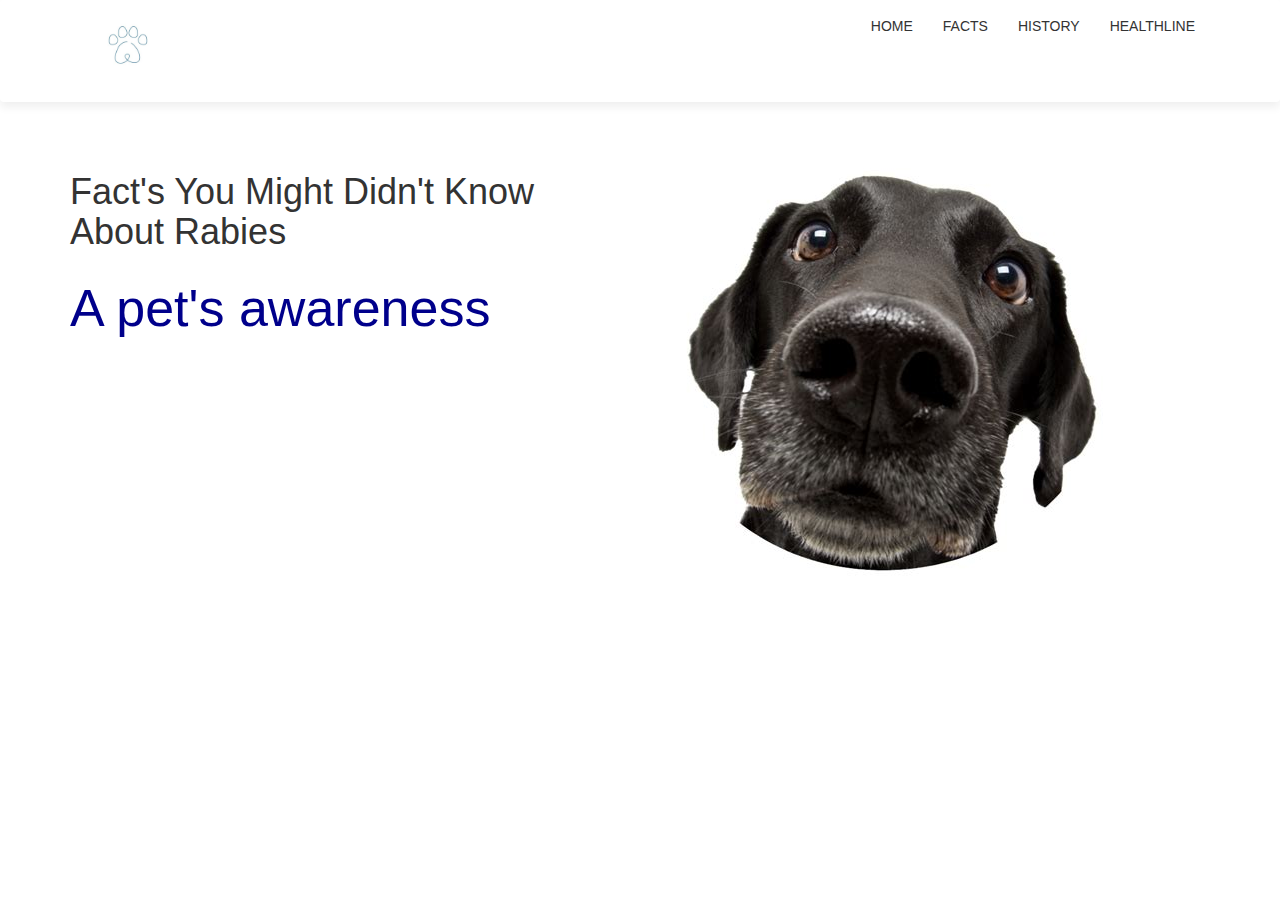
==== index.html @ a5b29629 "Update index.html" ====
<html>
<head>
<title>Rabies</title>
<link rel="stylesheet" type="text/css" href="style.css">

<link rel="stylesheet" href="https://maxcdn.bootstrapcdn.com/bootstrap/3.4.1/css/bootstrap.min.css">
<script src="https://ajax.googleapis.com/ajax/libs/jquery/3.6.1/jquery.min.js"></script>
<script src="https://maxcdn.bootstrapcdn.com/bootstrap/3.4.1/js/bootstrap.min.js"></script>


</head>
<body>
    
    <header class="header">
    <div class="container d-flex justify-content-between align-items-center"></div>
    <nav class="navbar navbar-style">
         <div class= "container">
            <div class ="navbar-header">
                <button type="button" class="navbar-toggle" data-toggle="collapse" data-target="#micon">
                    <span class="icon-bar"></span>
                    <span class="icon-bar"></span>
                    <span class="icon-bar"></span>
                </button>

            <a href=""><image class="logo" src="image/logo.jpg"></a>

            </div>  
            <div class="collapse navbar-collapse" id="micon">
            <ul class="nav navbar-nav navbar-right">
            <li><a href="index.html">Home</a></li>
            <li><a href="Facts.html">Facts</a></li>
            <li><a href="History.html">History</a></li>
            <li><a href="Aid.html">Healthline</a></li>
            </ul>
         </div>  
         </div>
        </nav>

        <div class="container">
        <div class="row">

                <div class="col-sm-6 banner-info">
                    <h1>Fact's You Might Didn't Know About Rabies</h1>
                    <p class="big-text">A pet's awareness</p>

                </div>

                <div class="col-sm-6 banner-image">
                    <img src="image/th.jfif" class="img-responsive">
                </div>


        </div>
        </div>


</header>


</body>
</html>
---- style.css ----
*{
    margin: 0;
    padding: 0;
    
}
.header
{
    height: 100vh;

}
.navbar-style{
    box-shadow: 0 5px 10px #efefef;
    text-transform: uppercase;
}
.logo{
    height: 100px;
    padding: 2px 10px;
}
.icon-bar{
    background: darkblue;
}
li a{
    color: #333
}
.big-text{
    font-size: 52px;
    margin: 20px 0;
    color: darkblue;

}
.banner-info, .banner-image{
    margin: 30px 0;

}
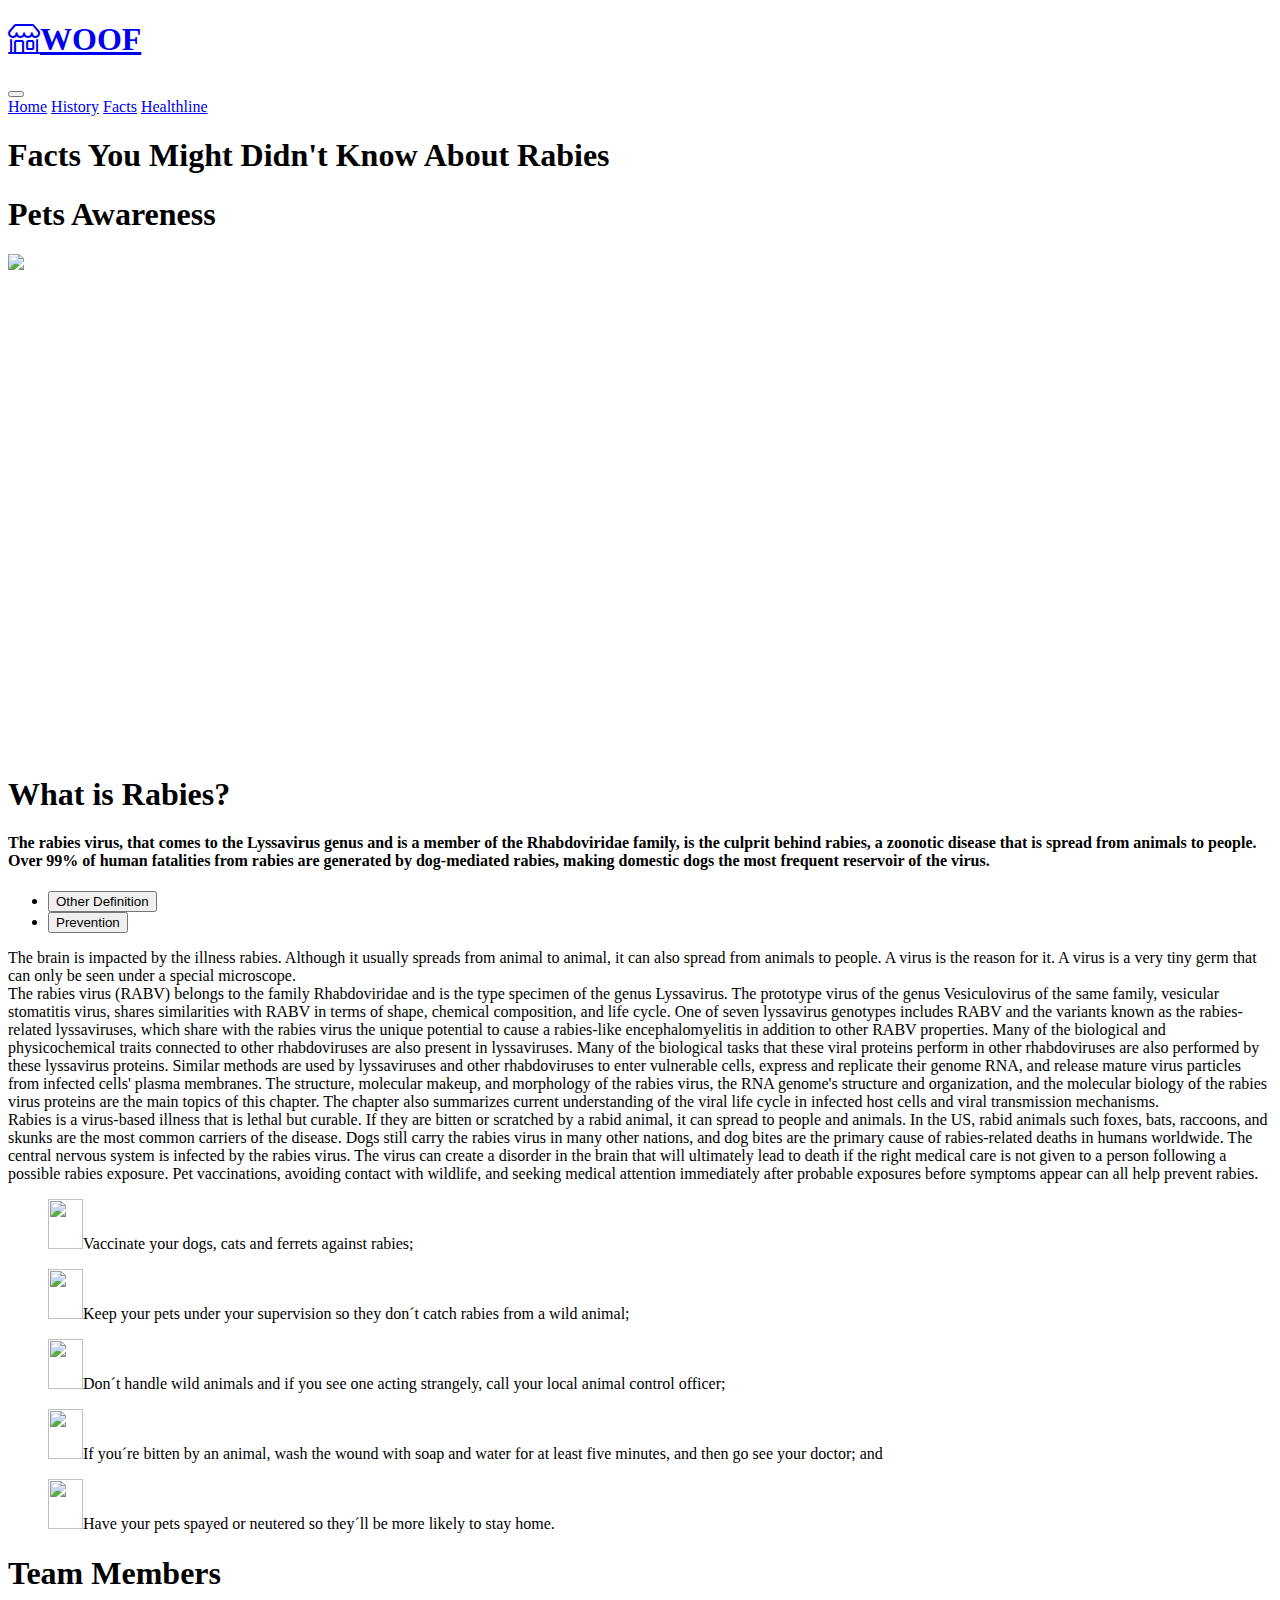
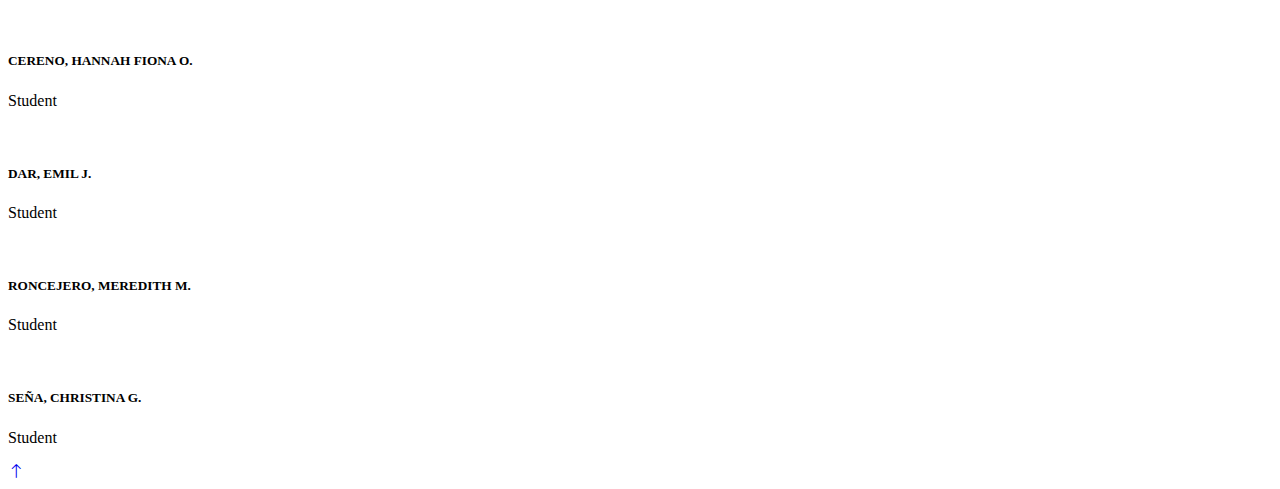
==== commit dc3ed279: "Update index.html" ====
--- a/index.html
+++ b/index.html
@@ -1,61 +1,182 @@
-<html>
+<!DOCTYPE html>
+<html lang="en">
+
 <head>
-<title>Rabies</title>
-<link rel="stylesheet" type="text/css" href="style.css">
+    <meta charset="utf-8">
+    <title>Facts About Rabies</title>
+    <meta content="width=device-width, initial-scale=1.0" name="viewport">
+    <meta content="Free HTML Templates" name="keywords">
+    <meta content="Free HTML Templates" name="description">
 
-<link rel="stylesheet" href="https://maxcdn.bootstrapcdn.com/bootstrap/3.4.1/css/bootstrap.min.css">
-<script src="https://ajax.googleapis.com/ajax/libs/jquery/3.6.1/jquery.min.js"></script>
-<script src="https://maxcdn.bootstrapcdn.com/bootstrap/3.4.1/js/bootstrap.min.js"></script>
+    <!-- Favicon -->
+    <link href="img/favicon.ico" rel="icon">
+
+    <!-- Google Web Fonts -->
+    <link rel="preconnect" href="https://fonts.gstatic.com">
+    <link href="https://fonts.googleapis.com/css2?family=Poppins&family=Roboto:wght@700&display=swap" rel="stylesheet">  
+
+    <!-- Icon Font Stylesheet -->
+    <link href="https://cdn.jsdelivr.net/npm/bootstrap-icons@1.4.1/font/bootstrap-icons.css" rel="stylesheet">
+    <link href="lib/flaticon/font/flaticon.css" rel="stylesheet">
+
+    <!-- Libraries Stylesheet -->
+    <link href="lib/owlcarousel/assets/owl.carousel.min.css" rel="stylesheet">
+
+    <!-- Customized Bootstrap Stylesheet -->
+    <link href="css/bootstrap.min.css" rel="stylesheet">
+
+    <!-- Template Stylesheet -->
+    <link href="css/style.css" rel="stylesheet">
+</head>
+<body>
+    <!-- Navbar Start -->
+    <nav class="navbar navbar-expand-lg bg-white navbar-light shadow-sm py-3 py-lg-0 px-3 px-lg-0 mb-5">
+        <a href="index.html" class="navbar-brand ms-lg-5">
+            <h1 class="m-0 text-uppercase text-dark"><i class="bi bi-shop fs-1 text-primary me-3"></i>WOOF</h1>
+        </a>
+        <button class="navbar-toggler" type="button" data-bs-toggle="collapse" data-bs-target="#navbarCollapse">
+            <span class="navbar-toggler-icon"></span>
+        </button>
+        <div class="collapse navbar-collapse" id="navbarCollapse">
+            <div class="navbar-nav ms-auto py-0">
+                <a href="index.html" class="nav-item nav-link active">Home</a>
+                <a href="index.html" class="nav-item nav-link">History</a>
+                <a href="facts.html" class="nav-item nav-link">Facts</a>
+                <a href="healthline.html" class="nav-item nav-link">Healthline</a>
+                <div class="nav-item dropdown"></div>
+            </div>
+        </div>
+    </nav>
+    <!-- Navbar End -->
+
+    <!-- Hero Start -->
+    <div class="container-fluid bg-primary py-5 mb-5 hero-header">
+        <div class="container py-5">
+            <div class="row justify-content-start">
+                <div class="col-lg-8 text-center text-lg-start">
+                    <h1 class="display-1 text-uppercase text-dark mb-lg-4">Facts You Might Didn't Know About Rabies</h1>
+                    <h1 class="text-uppercase text-white mb-lg-4">Pets Awareness</h1>
+                </div>
+            </div>
+        </div>
+    </div>
+    <!-- Hero End -->
+
+    <!-- About Start -->
+    <div class="container-fluid py-5">
+        <div class="container">
+            <div class="row gx-5">
+                <div class="col-lg-5 mb-5 mb-lg-0" style="min-height: 500px;">
+                    <div class="position-relative h-100">
+                        <img class="position-absolute w-100 h-100 rounded" src="img/rabies-post.jpeg" style="object-fit: cover;">
+                    </div>
+                </div>
+                <div class="col-lg-7">
+                    <div class="border-start border-5 border-primary ps-5 mb-5">
+                        <h1 class="text-primary text-uppercase">What is Rabies?</h1>
+                        <h4 class="nav nav-pills justify-content-between mb-3" >
+                            The rabies virus, that comes to the Lyssavirus genus and is a member of the Rhabdoviridae family, 
+                            is the culprit behind rabies, a zoonotic disease that is spread from animals to people. 
+                            Over 99% of human fatalities from rabies are generated by dog-mediated rabies, 
+                            making domestic dogs the most frequent reservoir of the virus.</h4>
+                    </div>
+                        <ul class="nav nav-pills justify-content-between mb-3" id="pills-tab" role="tablist">
+                            <li class="nav-item w-50" role="presentation">
+                                <button class="nav-link text-uppercase w-100 active" id="pills-1-tab" data-bs-toggle="pill"
+                                    data-bs-target="#pills-1" type="button" role="tab" aria-controls="pills-1"
+                                    aria-selected="true">Other Definition</button>
+                            </li>
+                            <li class="nav-item w-50" role="presentation">
+                                <button class="nav-link text-uppercase w-100" id="pills-2-tab" data-bs-toggle="pill"
+                                    data-bs-target="#pills-2" type="button" role="tab" aria-controls="pills-2"
+                                    aria-selected="false">Prevention</button>
+                            </li>
+                        </ul>
+                        <div class="tab-content" id="pills-tabContent">
+                            <div class="tab-pane fade show active" id="pills-1" role="tabpanel" aria-labelledby="pills-1-tab">
+                              <li>The brain is impacted by the illness rabies. Although it usually spreads from animal to animal, it can also spread from animals to people. A virus is the reason for it. A virus is a very tiny germ that can only be seen under a special microscope.</li>
+                              <li>The rabies virus (RABV) belongs to the family Rhabdoviridae and is the type specimen of the genus Lyssavirus. The prototype virus of the genus Vesiculovirus of the same family, vesicular stomatitis virus, shares similarities with RABV in terms of shape, chemical composition, and life cycle. One of seven lyssavirus genotypes includes RABV and the variants known as the rabies-related lyssaviruses, which share with the rabies virus the unique potential to cause a rabies-like encephalomyelitis in addition to other RABV properties. Many of the biological and physicochemical traits connected to other rhabdoviruses are also present in lyssaviruses. Many of the biological tasks that these viral proteins perform in other rhabdoviruses are also performed by these lyssavirus proteins. Similar methods are used by lyssaviruses and other rhabdoviruses to enter vulnerable cells, express and replicate their genome RNA, and release mature virus particles from infected cells' plasma membranes. The structure, molecular makeup, and morphology of the rabies virus, the RNA genome's structure and organization, and the molecular biology of the rabies virus proteins are the main topics of this chapter. The chapter also summarizes current understanding of the viral life cycle in infected host cells and viral transmission mechanisms.</li>
+                              <li>Rabies is a virus-based illness that is lethal but curable. If they are bitten or scratched by a rabid animal, it can spread to people and animals. In the US, rabid animals such foxes, bats, raccoons, and skunks are the most common carriers of the disease. Dogs still carry the rabies virus in many other nations, and dog bites are the primary cause of rabies-related deaths in humans worldwide.
+                                The central nervous system is infected by the rabies virus. The virus can create a disorder in the brain that will ultimately lead to death if the right medical care is not given to a person following a possible rabies exposure. Pet vaccinations, avoiding contact with wildlife, and seeking medical attention immediately after probable exposures before symptoms appear can all help prevent rabies.
+                                </li>
+                            </div>
+                            <div class="tab-pane fade" id="pills-2" role="tabpanel" aria-labelledby="pills-2-tab">  
+                                <ul><img src="img/logo.jpg" class="img-responsive" width="35" height="50">Vaccinate your dogs, cats and ferrets against rabies;</ul>
+                                <ul><img src="img/logo.jpg" class="img-responsive" width="35" height="50">Keep your pets under your supervision so they don´t catch rabies from a wild animal;</ul>
+                                <ul><img src="img/logo.jpg" class="img-responsive" width="35" height="50">Don´t handle wild animals and if you see one acting strangely, call your local animal control officer;</ul>
+                                <ul><img src="img/logo.jpg" class="img-responsive" width="35" height="50">If you´re bitten by an animal, wash the wound with soap and water for at least five minutes, and then go see your doctor; and</ul>
+                                <ul><img src="img/logo.jpg" class="img-responsive" width="35" height="50">Have your pets spayed or neutered so they´ll be more likely to stay home.</ul>
+                           
+                            </div>
+                        </div>
+                    </div>
+                </div>
+            </div>
+        </div>
+    </div>
+    <!-- About End -->
+    
+    <!-- Team Start -->
+    <div class="container-fluid py-5">
+        <div class="container">
+            <div class="border-start border-5 border-primary ps-5 mb-5" style="max-width: 600px;">
+                <h1 class="text-primary text-uppercase">Team Members</h1>
+            </div>
+            <div class="owl-carousel team-carousel position-relative" style="padding-right: 25px;">
+                <div class="team-item">
+                    <div class="position-relative overflow-hidden">
+                        <img class="img-fluid w-100" src="img/hannah.jpg" alt="">
+                    </div>
+                    <div class="bg-light text-center p-4">
+                        <h5 class="text-uppercase">CERENO, HANNAH FIONA O.</h5>
+                        <p class="m-0">Student</p>
+                    </div>
+                </div>
+                <div class="team-item">
+                    <div class="position-relative overflow-hidden">
+                        <img class="img-fluid w-100" src="img/team-2.jpg" alt="">
+                    </div>
+                    <div class="bg-light text-center p-4">
+                        <h5 class="text-uppercase">DAR, EMIL J.</h5>
+                        <p class="m-0">Student</p>
+                    </div>
+                </div>
+                <div class="team-item">
+                    <div class="position-relative overflow-hidden">
+                        <img class="img-fluid w-100" src="img/meredith_n.jpg" alt="">
+                    </div>
+                    <div class="bg-light text-center p-4">
+                        <h5 class="text-uppercase">RONCEJERO, MEREDITH M.</h5>
+                        <p class="m-0">Student</p>
+                    </div>
+                </div>
+                <div class="team-item">
+                    <div class="position-relative overflow-hidden">
+                        <img class="img-fluid w-100" src="img/tina.jpg" alt="">
+                    </div>
+                    <div class="bg-light text-center p-4">
+                        <h5 class="text-uppercase">SEÑA, CHRISTINA G.</h5>
+                        <p class="m-0">Student</p>
+                    </div>
+                </div>
+            </div>
+        </div>
+    </div>
+    <!-- Team End -->
+
+    <!-- Back to Top -->
+    <a href="#" class="btn btn-primary py-3 fs-4 back-to-top"><i class="bi bi-arrow-up"></i></a>
 
 
-</head>
-<body>
-    
-    <header class="header">
-    <div class="container d-flex justify-content-between align-items-center"></div>
-    <nav class="navbar navbar-style">
-         <div class= "container">
-            <div class ="navbar-header">
-                <button type="button" class="navbar-toggle" data-toggle="collapse" data-target="#micon">
-                    <span class="icon-bar"></span>
-                    <span class="icon-bar"></span>
-                    <span class="icon-bar"></span>
-                </button>
+    <!-- JavaScript Libraries -->
+    <script src="https://code.jquery.com/jquery-3.4.1.min.js"></script>
+    <script src="https://cdn.jsdelivr.net/npm/bootstrap@5.0.0/dist/js/bootstrap.bundle.min.js"></script>
+    <script src="lib/easing/easing.min.js"></script>
+    <script src="lib/waypoints/waypoints.min.js"></script>
+    <script src="lib/owlcarousel/owl.carousel.min.js"></script>
 
-            <a href=""><image class="logo" src="image/logo.jpg"></a>
+    <!-- Template Javascript -->
+    <script src="js/main.js"></script>
+</body>
 
-            </div>  
-            <div class="collapse navbar-collapse" id="micon">
-            <ul class="nav navbar-nav navbar-right">
-            <li><a href="index.html">Home</a></li>
-            <li><a href="Facts.html">Facts</a></li>
-            <li><a href="History.html">History</a></li>
-            <li><a href="Aid.html">Healthline</a></li>
-            </ul>
-         </div>  
-         </div>
-        </nav>
-
-        <div class="container">
-        <div class="row">
-
-                <div class="col-sm-6 banner-info">
-                    <h1>Fact's You Might Didn't Know About Rabies</h1>
-                    <p class="big-text">A pet's awareness</p>
-
-                </div>
-
-                <div class="col-sm-6 banner-image">
-                    <img src="image/th.jfif" class="img-responsive">
-                </div>
-
-
-        </div>
-        </div>
-
-
-</header>
-
-
-</body>
 </html>
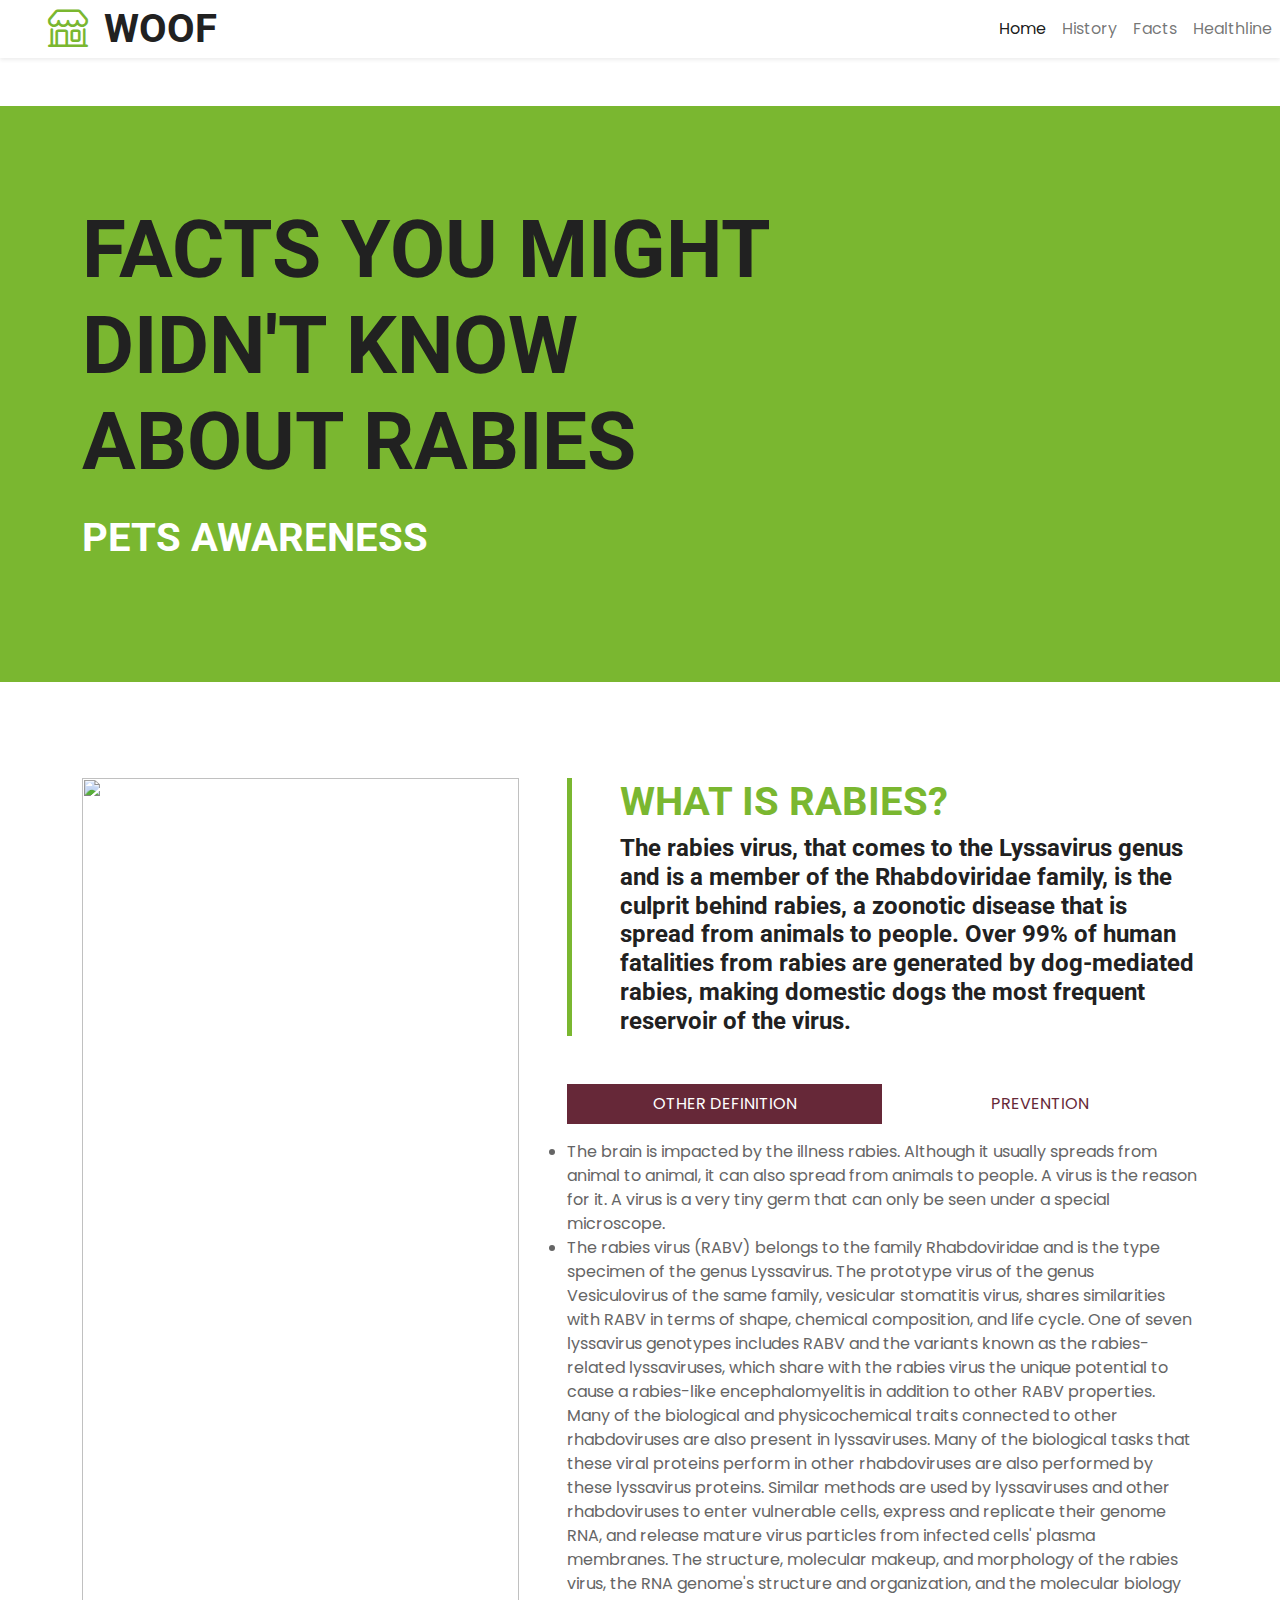
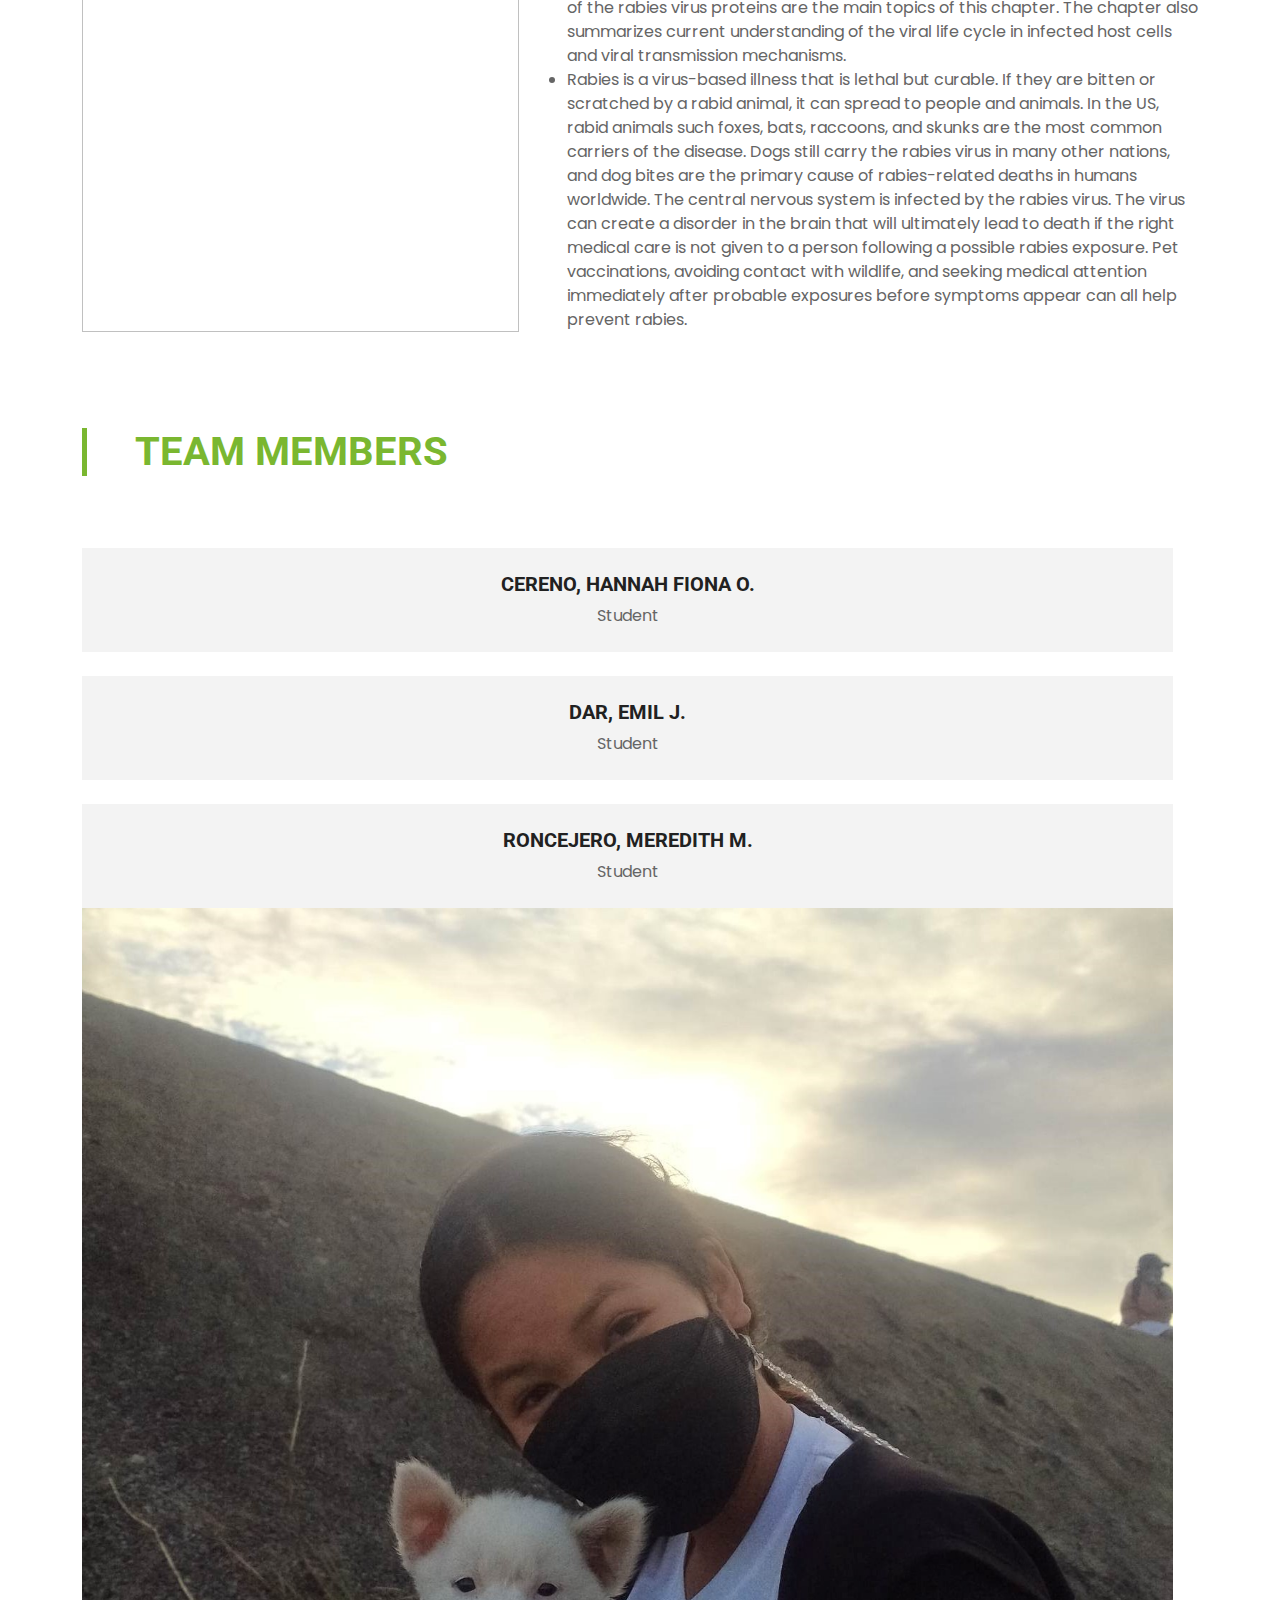
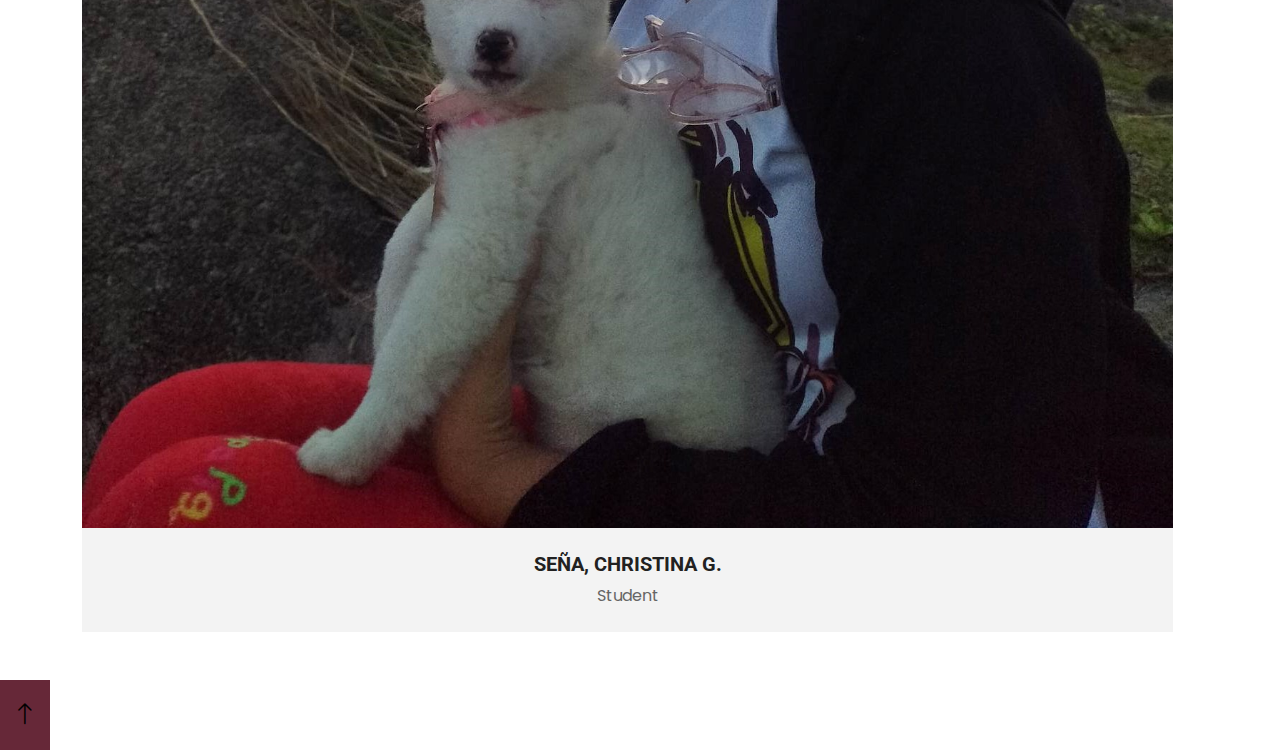
==== commit 0ab9ab65: "Add files via upload" ====
--- a/index.html
+++ b/index.html
@@ -179,4 +179,4 @@
     <script src="js/main.js"></script>
 </body>
 
-</html>
+</html>--- a/lib/flaticon/font/flaticon.css
+++ b/lib/flaticon/font/flaticon.css
@@ -0,0 +1,42 @@
+	/*
+  	Flaticon icon font: Flaticon
+  	Creation date: 06/11/2020 05:08
+  	*/
+
+@font-face {
+  font-family: "Flaticon";
+  src: url("./Flaticon.eot");
+  src: url("./Flaticon.eot?#iefix") format("embedded-opentype"),
+       url("./Flaticon.woff2") format("woff2"),
+       url("./Flaticon.woff") format("woff"),
+       url("./Flaticon.ttf") format("truetype"),
+       url("./Flaticon.svg#Flaticon") format("svg");
+  font-weight: normal;
+  font-style: normal;
+}
+
+@media screen and (-webkit-min-device-pixel-ratio:0) {
+  @font-face {
+    font-family: "Flaticon";
+    src: url("./Flaticon.svg#Flaticon") format("svg");
+  }
+}
+
+[class^="flaticon-"]:before, [class*=" flaticon-"]:before,
+[class^="flaticon-"]:after, [class*=" flaticon-"]:after {   
+  font-family: Flaticon;
+        font-size: 20px;
+font-style: normal;
+margin-left: 20px;
+}
+
+.flaticon-house:before { content: "\f100"; }
+.flaticon-grooming:before { content: "\f101"; }
+.flaticon-food:before { content: "\f102"; }
+.flaticon-care:before { content: "\f103"; }
+.flaticon-vaccine:before { content: "\f104"; }
+.flaticon-doctor:before { content: "\f105"; }
+.flaticon-cat:before { content: "\f106"; }
+.flaticon-dog:before { content: "\f107"; }
+.flaticon-fountain:before { content: "\f108"; }
+.flaticon-toy:before { content: "\f109"; }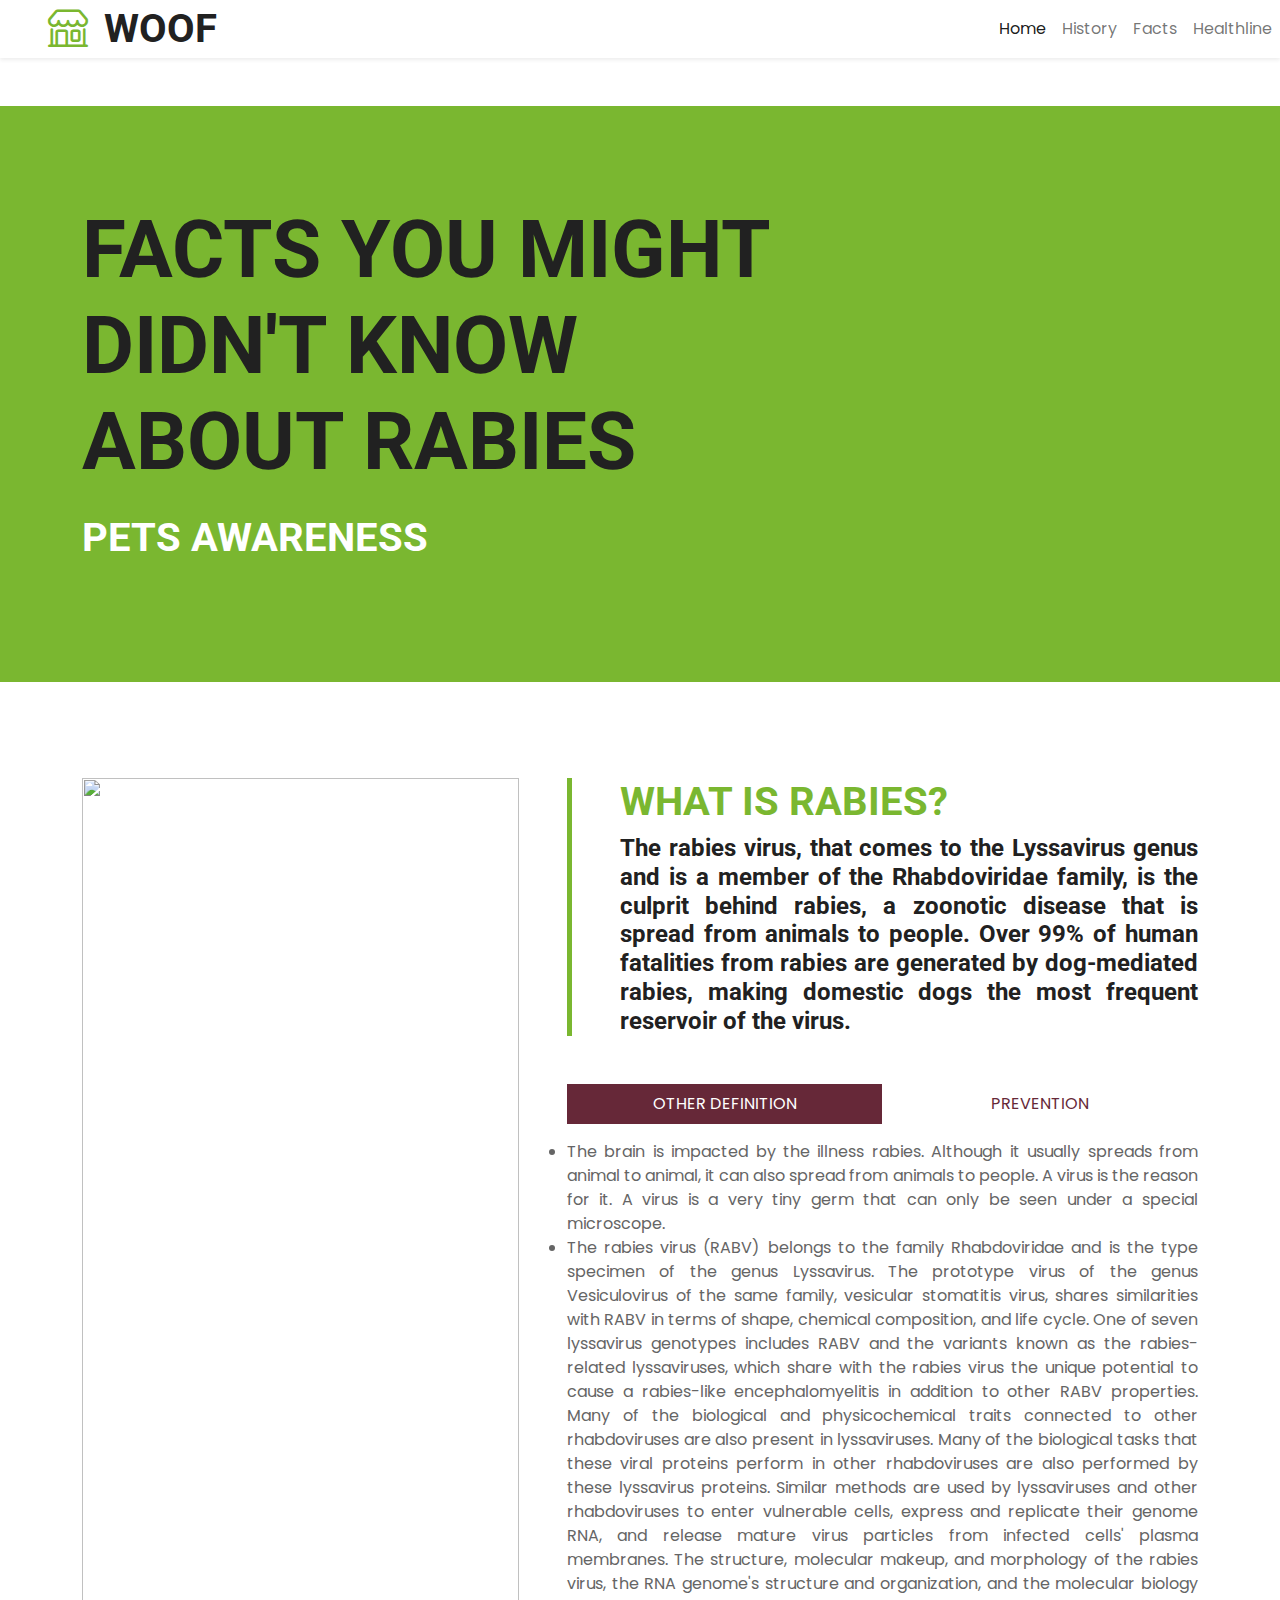
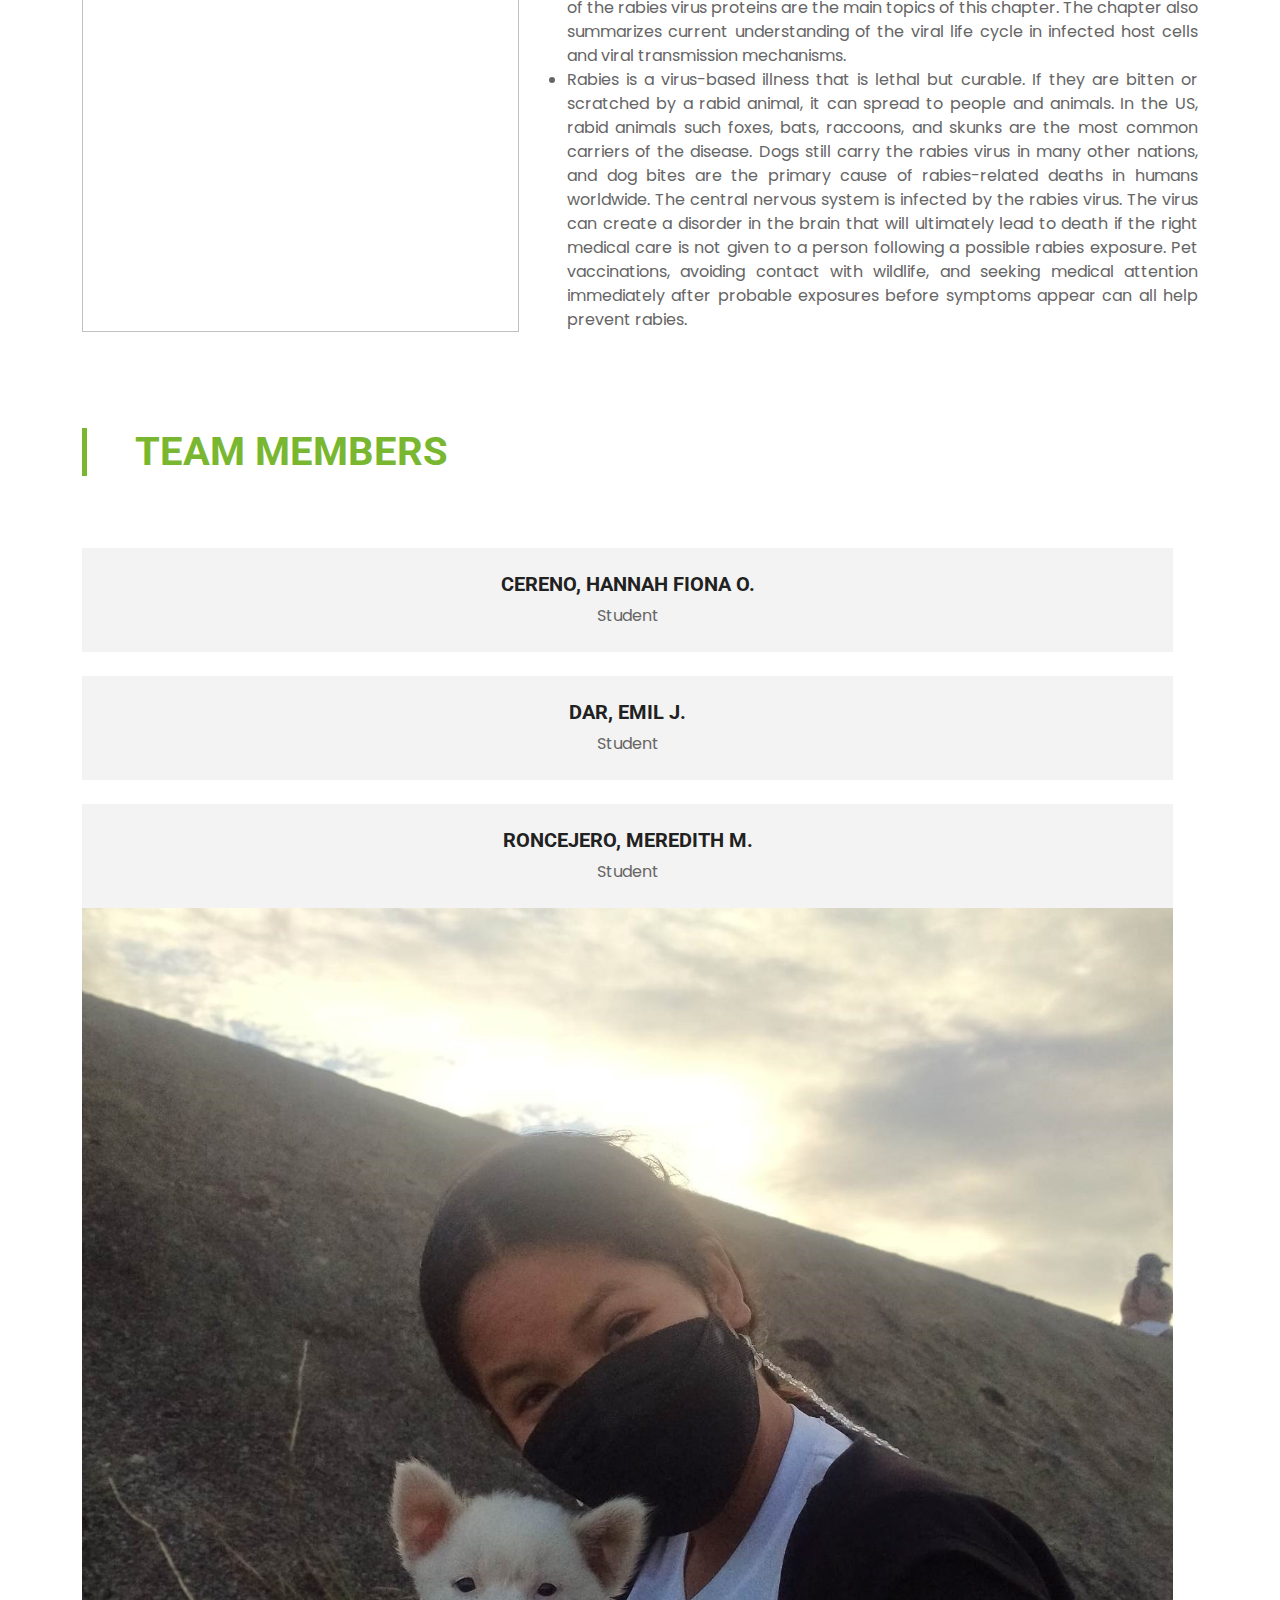
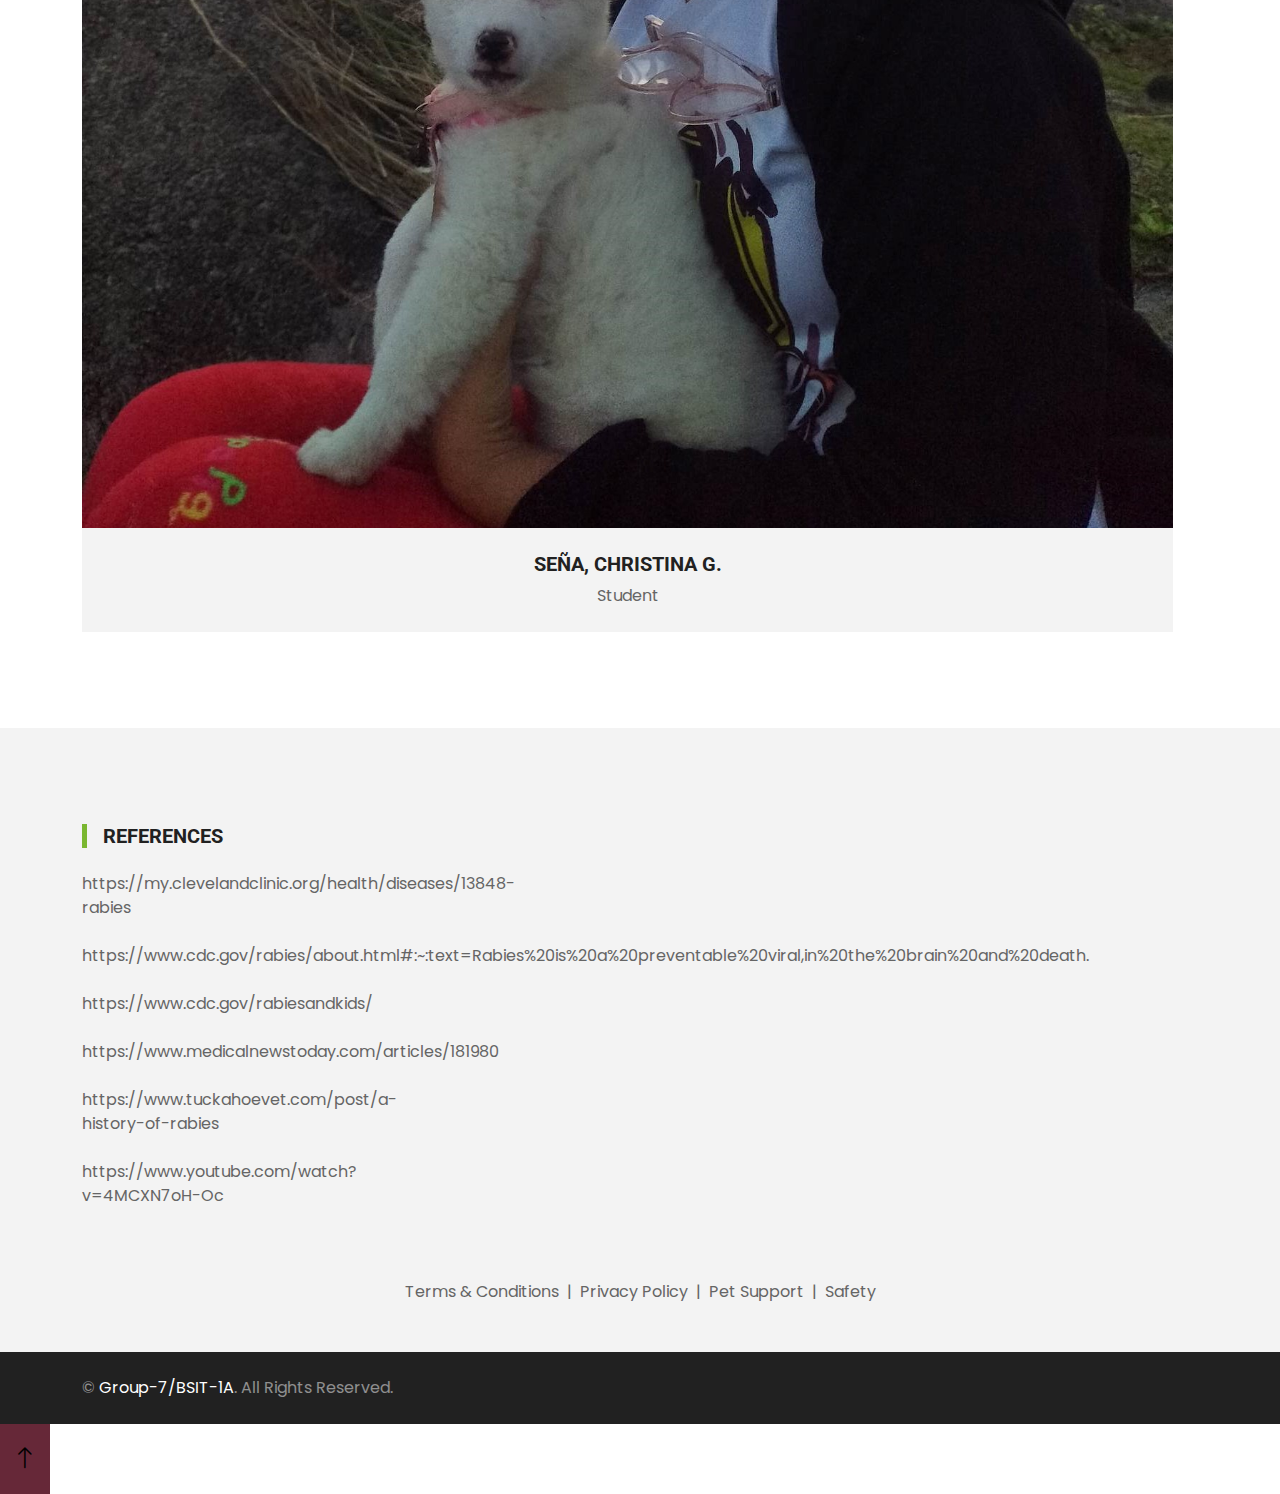
==== commit 6fdc2d40: "Add files via upload" ====
--- a/index.html
+++ b/index.html
@@ -30,7 +30,7 @@
 </head>
 <body>
     <!-- Navbar Start -->
-    <nav class="navbar navbar-expand-lg bg-white navbar-light shadow-sm py-3 py-lg-0 px-3 px-lg-0 mb-5">
+    <nav class="navbar navbar-expand-lg bg-green navbar-light shadow-sm py-3 py-lg-0 px-3 px-lg-0 mb-5">
         <a href="index.html" class="navbar-brand ms-lg-5">
             <h1 class="m-0 text-uppercase text-dark"><i class="bi bi-shop fs-1 text-primary me-3"></i>WOOF</h1>
         </a>
@@ -40,7 +40,7 @@
         <div class="collapse navbar-collapse" id="navbarCollapse">
             <div class="navbar-nav ms-auto py-0">
                 <a href="index.html" class="nav-item nav-link active">Home</a>
-                <a href="index.html" class="nav-item nav-link">History</a>
+                <a href="history.html" class="nav-item nav-link">History</a>
                 <a href="facts.html" class="nav-item nav-link">Facts</a>
                 <a href="healthline.html" class="nav-item nav-link">Healthline</a>
                 <div class="nav-item dropdown"></div>
@@ -74,7 +74,7 @@
                 <div class="col-lg-7">
                     <div class="border-start border-5 border-primary ps-5 mb-5">
                         <h1 class="text-primary text-uppercase">What is Rabies?</h1>
-                        <h4 class="nav nav-pills justify-content-between mb-3" >
+                        <h4 class="nav nav-pills justify-content-between mb-3" align="justify">
                             The rabies virus, that comes to the Lyssavirus genus and is a member of the Rhabdoviridae family, 
                             is the culprit behind rabies, a zoonotic disease that is spread from animals to people. 
                             Over 99% of human fatalities from rabies are generated by dog-mediated rabies, 
@@ -92,7 +92,7 @@
                                     aria-selected="false">Prevention</button>
                             </li>
                         </ul>
-                        <div class="tab-content" id="pills-tabContent">
+                        <div class="tab-content" id="pills-tabContent" align="justify">
                             <div class="tab-pane fade show active" id="pills-1" role="tabpanel" aria-labelledby="pills-1-tab">
                               <li>The brain is impacted by the illness rabies. Although it usually spreads from animal to animal, it can also spread from animals to people. A virus is the reason for it. A virus is a very tiny germ that can only be seen under a special microscope.</li>
                               <li>The rabies virus (RABV) belongs to the family Rhabdoviridae and is the type specimen of the genus Lyssavirus. The prototype virus of the genus Vesiculovirus of the same family, vesicular stomatitis virus, shares similarities with RABV in terms of shape, chemical composition, and life cycle. One of seven lyssavirus genotypes includes RABV and the variants known as the rabies-related lyssaviruses, which share with the rabies virus the unique potential to cause a rabies-like encephalomyelitis in addition to other RABV properties. Many of the biological and physicochemical traits connected to other rhabdoviruses are also present in lyssaviruses. Many of the biological tasks that these viral proteins perform in other rhabdoviruses are also performed by these lyssavirus proteins. Similar methods are used by lyssaviruses and other rhabdoviruses to enter vulnerable cells, express and replicate their genome RNA, and release mature virus particles from infected cells' plasma membranes. The structure, molecular makeup, and morphology of the rabies virus, the RNA genome's structure and organization, and the molecular biology of the rabies virus proteins are the main topics of this chapter. The chapter also summarizes current understanding of the viral life cycle in infected host cells and viral transmission mechanisms.</li>
@@ -134,7 +134,7 @@
                 </div>
                 <div class="team-item">
                     <div class="position-relative overflow-hidden">
-                        <img class="img-fluid w-100" src="img/team-2.jpg" alt="">
+                        <img class="img-fluid w-100" src="img/Emil.jpg" alt="">
                     </div>
                     <div class="bg-light text-center p-4">
                         <h5 class="text-uppercase">DAR, EMIL J.</h5>
@@ -163,6 +163,55 @@
         </div>
     </div>
     <!-- Team End -->
+
+    <!-- Footer Start -->
+      <div class="container-fluid bg-light mt-5 py-5">
+        <div class="container pt-5">
+            <div class="row g-5">
+                <div class="col-lg-3 col-md-6">
+                    <h5 class="text-uppercase border-start border-5 border-primary ps-3 mb-4">REFERENCES</h5>
+                        <p class="mb-4">
+                        https://my.clevelandclinic.org/health/diseases/13848-rabies
+                        </p> 
+                        <p class="mb-4">
+                        https://www.cdc.gov/rabies/about.html#:~:text=Rabies%20is%20a%20preventable%20viral,in%20the%20brain%20and%20death.
+                        </p>
+                        <p class="mb-4">
+                        https://www.cdc.gov/rabiesandkids/
+                        </p>
+                        <p class="mb-4">
+                        https://www.medicalnewstoday.com/articles/181980
+                        </p>
+                        <p class="mb-4">
+                        https://www.tuckahoevet.com/post/a-history-of-rabies</p>
+                        <p class="mb-4">
+                        https://www.youtube.com/watch?v=4MCXN7oH-Oc
+                        </p>
+
+                </div>
+                <div class="col-12 text-center text-body">
+                    <a class="text-body" href="">Terms & Conditions</a>
+                    <span class="mx-1">|</span>
+                    <a class="text-body" href="">Privacy Policy</a>
+                    <span class="mx-1">|</span>
+                    <a class="text-body" href="">Pet Support</a>
+                    <span class="mx-1">|</span>
+                    <a class="text-body" href="">Safety</a>
+                </div>
+            </div>
+        </div>
+    </div>
+    <div class="container-fluid bg-dark text-white-50 py-4">
+        <div class="container">
+            <div class="row g-5">
+                <div class="col-md-6 text-center text-md-start">
+                    <p class="mb-md-0">&copy; <a class="text-white" href="#">Group-7/BSIT-1A</a>. All Rights Reserved.</p>
+                </div>
+            </div>
+        </div>
+    </div>
+    <!-- Footer End -->
+
 
     <!-- Back to Top -->
     <a href="#" class="btn btn-primary py-3 fs-4 back-to-top"><i class="bi bi-arrow-up"></i></a>
@@ -179,4 +228,4 @@
     <script src="js/main.js"></script>
 </body>
 
-</html>+</html>
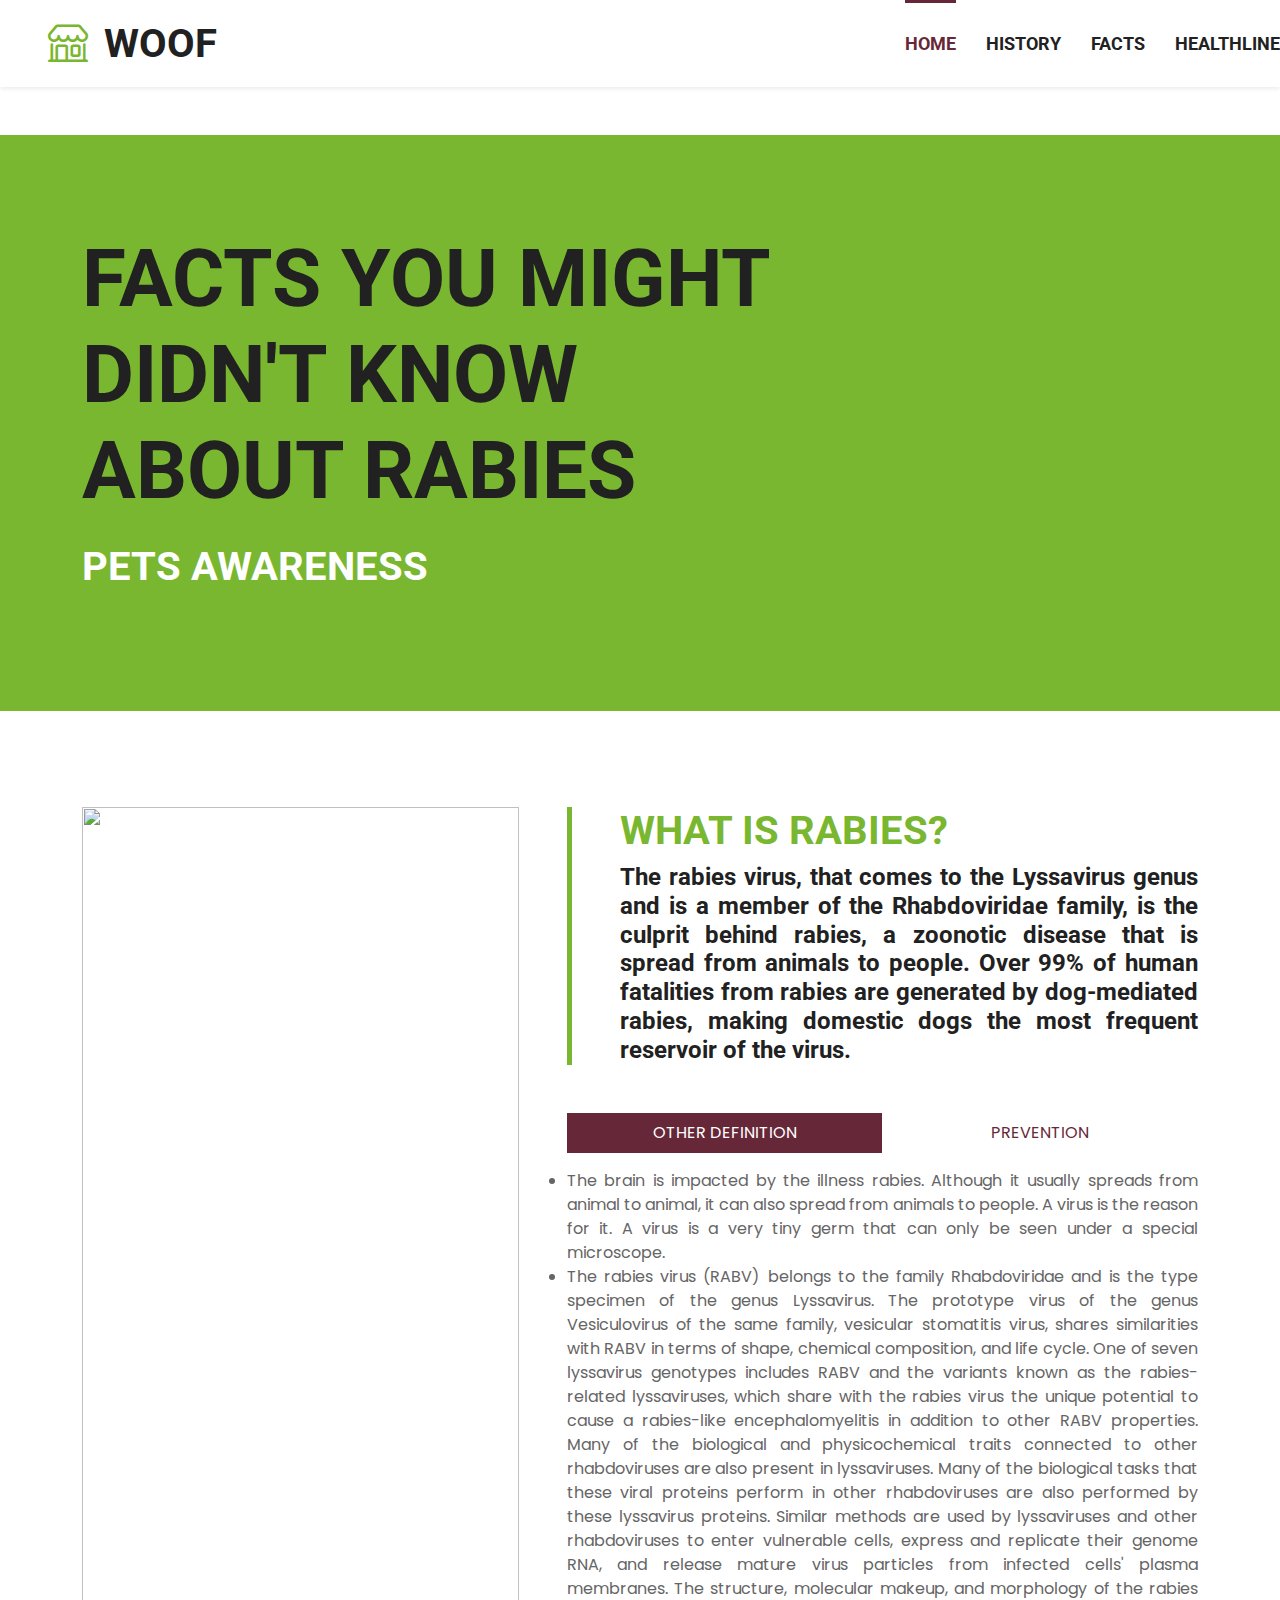
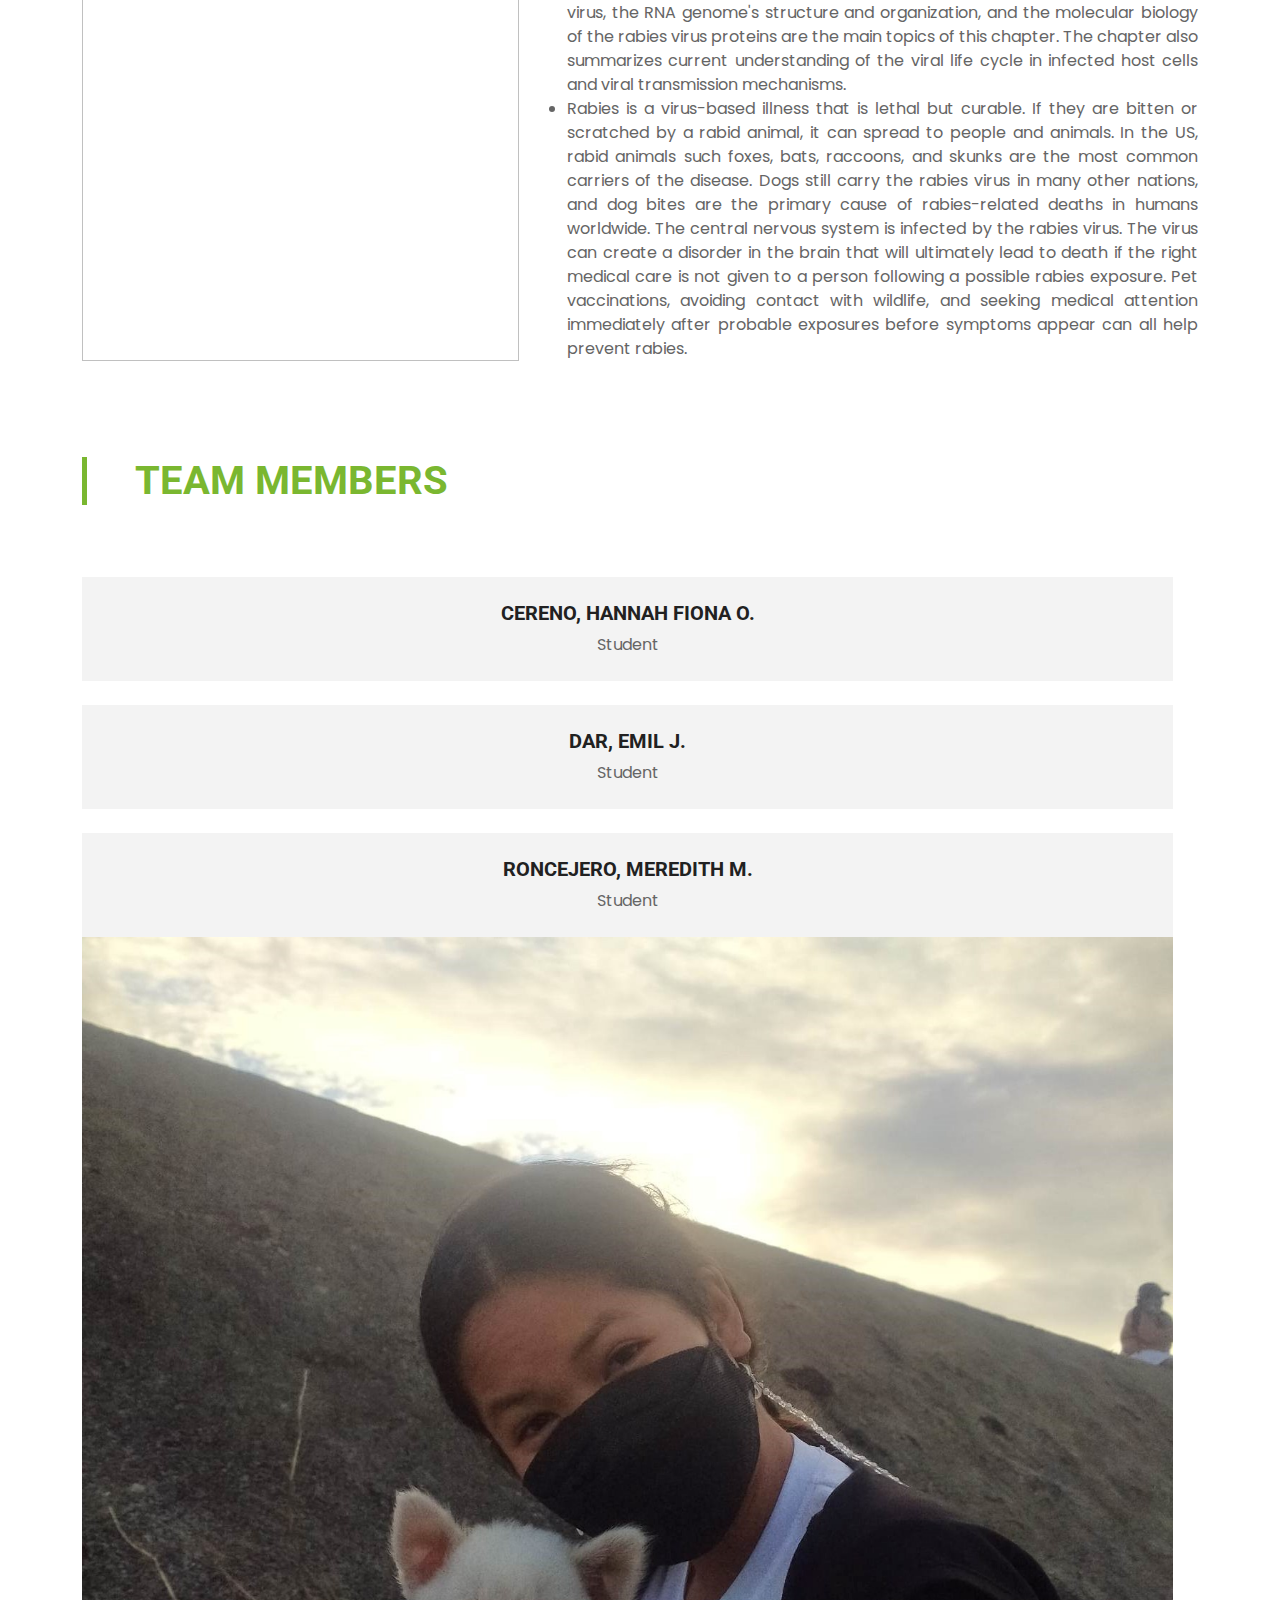
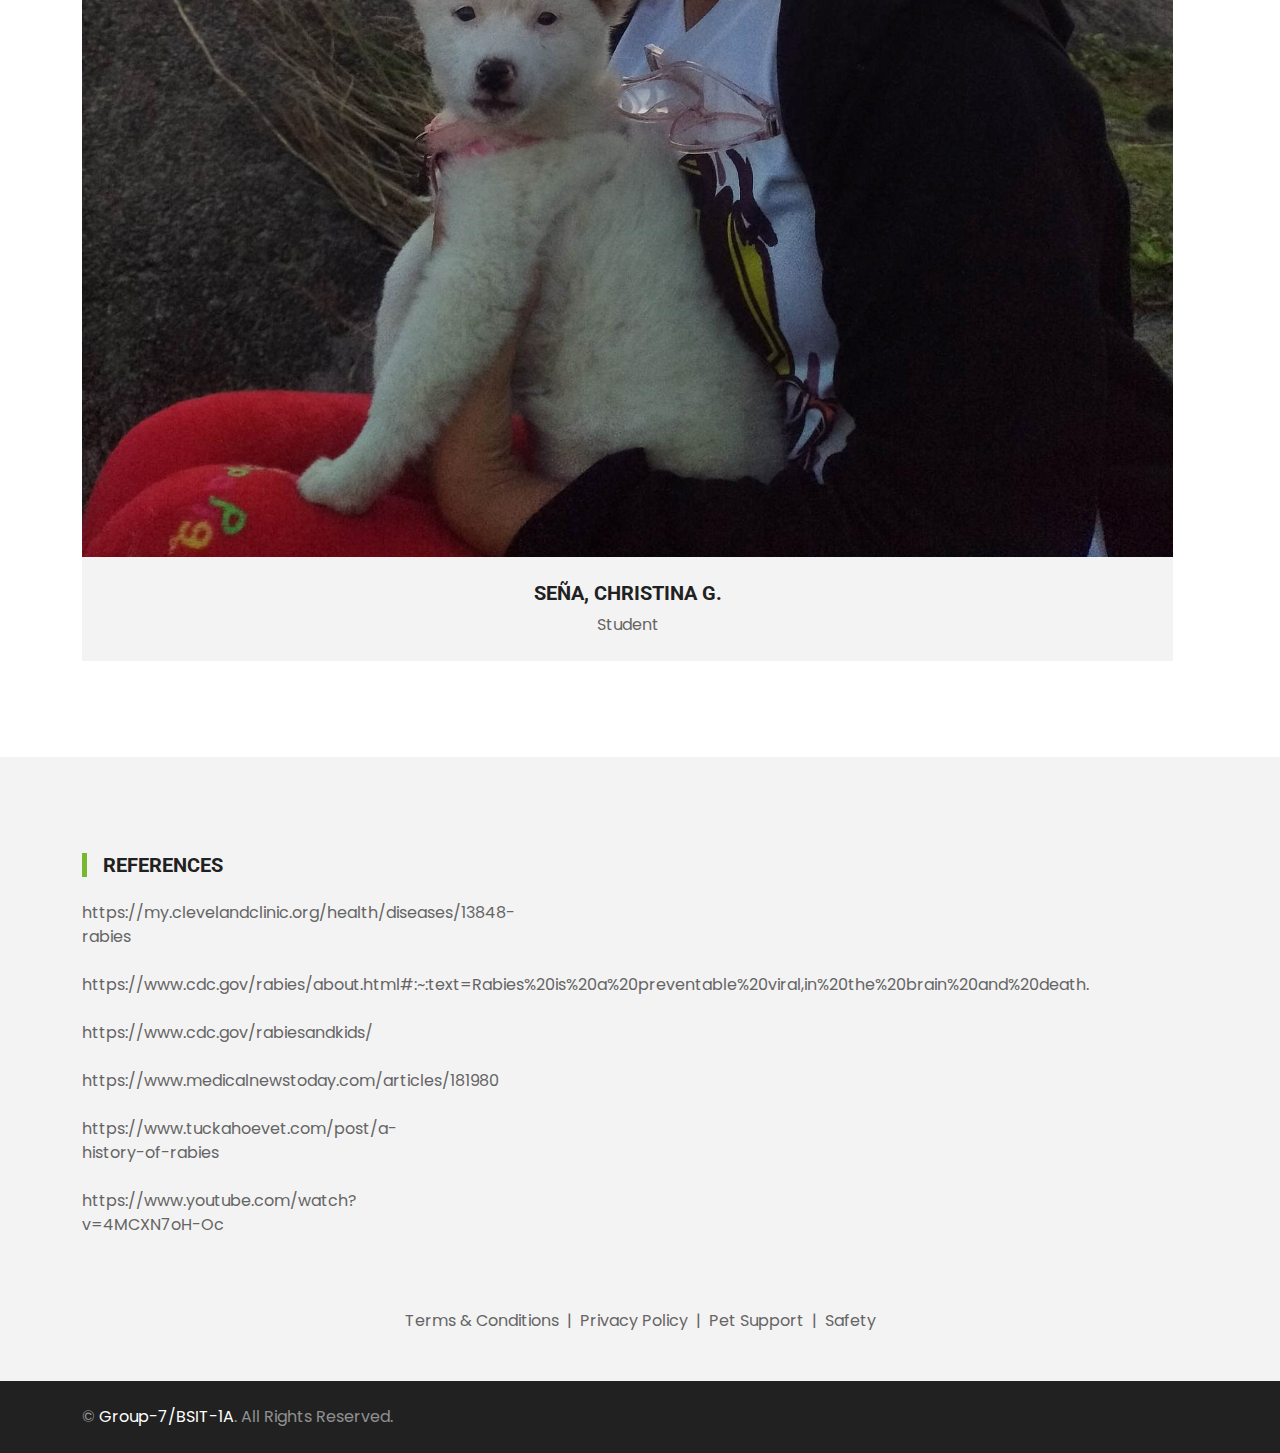
==== commit dfc28435: "Update index.html" ====
--- a/index.html
+++ b/index.html
@@ -134,7 +134,7 @@
                 </div>
                 <div class="team-item">
                     <div class="position-relative overflow-hidden">
-                        <img class="img-fluid w-100" src="img/Emil.jpg" alt="">
+                        <img class="img-fluid w-100" src="img/emil.jpg" alt="">
                     </div>
                     <div class="bg-light text-center p-4">
                         <h5 class="text-uppercase">DAR, EMIL J.</h5>
--- a/css/style.css
+++ b/css/style.css
@@ -0,0 +1,276 @@
+/********** Template CSS **********/
+:root {
+    --primary: #662838;
+    --secondary: #00f6f6;
+    --light: #F3F3F3;
+    --dark: #212121;
+}
+
+[class^=flaticon-]:before,
+[class*=" flaticon-"]:before,
+[class^=flaticon-]:after,
+[class*=" flaticon-"]:after {
+    font-size: inherit;
+    margin-left: 0;
+}
+
+.btn {
+    font-family: 'Roboto', sans-serif;
+    text-transform: uppercase;
+    font-weight: 700;
+    transition: .5s;
+}
+
+.btn-primary {
+    color: #FFFFFF;
+}
+
+.btn-square {
+    width: 36px;
+    height: 36px;
+}
+
+.btn-sm-square {
+    width: 28px;
+    height: 28px;
+}
+
+.btn-lg-square {
+    width: 46px;
+    height: 46px;
+}
+
+.btn-square,
+.btn-sm-square,
+.btn-lg-square {
+    padding-left: 0;
+    padding-right: 0;
+    text-align: center;
+}
+
+.back-to-top {
+    position: fixed;
+    display: none;
+    right: 30px;
+    bottom: 0;
+    border-radius: 0;
+    z-index: 99;
+}
+
+.navbar-light .navbar-nav .nav-link {
+    font-family: 'Roboto', sans-serif;
+    position: relative;
+    margin-left: 30px;
+    padding: 30px 0;
+    font-size: 18px;
+    font-weight: 700;
+    text-transform: uppercase;
+    color: var(--dark);
+    outline: none;
+    transition: .5s;
+}
+
+.sticky-top.navbar-light .navbar-nav .nav-link {
+    padding: 50px 0;
+}
+
+.navbar-light .navbar-nav .nav-link:hover,
+.navbar-light .navbar-nav .nav-link.active {
+    color: var(--primary);
+}
+
+@media (min-width: 992px) {
+    .navbar-light .navbar-nav .nav-link::before {
+        position: absolute;
+        content: "";
+        width: 0;
+        height: 7px;
+        top: -4px;
+        left: 50%;
+        background: var(--primary);
+        transition: .5s;
+    }
+
+    .navbar-light .navbar-nav .nav-link:hover::before,
+    .navbar-light .navbar-nav .nav-link.active::before {
+        width: 100%;
+        left: 0;
+    }
+
+    .navbar-light .navbar-nav .nav-link.nav-contact::before {
+        width: 100%;
+        height: 1px;
+        top: -1px;
+        left: 0;
+    }
+}
+
+@media (max-width: 991.98px) {
+    .navbar-light .navbar-nav .nav-link  {
+        margin-left: 0;
+        padding: 10px 0;
+    }
+}
+
+.hero-header {
+    background: url(../img/gettyimages-967525964-1549876202.jpg) top right no-repeat;
+    background-size: cover;
+}
+
+.btn-play {
+    position: relative;
+    display: block;
+    box-sizing: content-box;
+    width: 16px;
+    height: 26px;
+    border-radius: 100%;
+    border: none;
+    outline: none !important;
+    padding: 18px 20px 20px 28px;
+    background: #662838;
+}
+
+.btn-play:before {
+    content: "";
+    position: absolute;
+    z-index: 0;
+    left: 50%;
+    top: 50%;
+    transform: translateX(-50%) translateY(-50%);
+    display: block;
+    width: 60px;
+    height: 60px;
+    background: #662838;
+    border-radius: 100%;
+    animation: pulse-border 1500ms ease-out infinite;
+}
+
+.btn-play:after {
+    content: "";
+    position: absolute;
+    z-index: 1;
+    left: 50%;
+    top: 50%;
+    transform: translateX(-50%) translateY(-50%);
+    display: block;
+    width: 60px;
+    height: 60px;
+    background: #662838;
+    border-radius: 100%;
+    transition: all 200ms;
+}
+
+.btn-play span {
+    display: block;
+    position: relative;
+    z-index: 3;
+    width: 0;
+    height: 0;
+    left: -1px;
+    border-left: 16px solid var(--primary);
+    border-top: 11px solid transparent;
+    border-bottom: 11px solid transparent;
+}
+
+@keyframes pulse-border {
+    0% {
+        transform: translateX(-50%) translateY(-50%) translateZ(0) scale(1);
+        opacity: 1;
+    }
+
+    100% {
+        transform: translateX(-50%) translateY(-50%) translateZ(0) scale(2);
+        opacity: 0;
+    }
+}
+.team-carousel .owl-nav {
+    position: absolute;
+    width: 50px;
+    height: 160px;
+    top: calc(50% - 80px);
+    right: 0;
+    z-index: 1;
+}
+
+.team-carousel .owl-nav .owl-prev,
+.team-carousel .owl-nav .owl-next {
+    position: relative;
+    width: 50px;
+    height: 50px;
+    margin: 15px 0;
+    display: flex;
+    align-items: center;
+    justify-content: center;
+    color: #FFFFFF;
+    background: var(--primary);
+    font-size: 22px;
+    transition: .5s;
+}
+
+.team-carousel .owl-nav .owl-prev:hover,
+.team-carousel .owl-nav .owl-next:hover {
+    color: var(--dark);
+}
+
+.team-item img {
+    transition: .5s;
+}
+
+.team-item:hover img {
+    transform: scale(1.2);
+}
+
+.team-item .team-overlay {
+    position: absolute;
+    top: 45px;
+    right: 45px;
+    bottom: 45px;
+    left: 45px;
+    display: flex;
+    align-items: center;
+    justify-content: center;
+    background: rgba\(122, 183, 48, .8);
+    transition: .5s;
+    opacity: 0;
+}
+
+.team-item:hover .team-overlay {
+    top: 0;
+    right: 0;
+    bottom: 0;
+    left: 0;
+    opacity: 1;
+}
+
+
+@media (min-width: 576px) {
+    .blog-item .row {
+        height: 300px;
+    }
+}
+
+.blog-item a i {
+    position: relative;
+    padding-left: 20px;
+    transition: .3s;
+}
+
+.blog-item a:hover i {
+    padding-left: 50px;
+}
+
+.blog-item a i::after {
+    position: absolute;
+    content: "";
+    width: 20px;
+    height: 2px;
+    top: 50%;
+    left: 10px;
+    margin-top: -1px;
+    background: var(--primary);
+    transition: .3s;
+}
+
+.blog-item a:hover i::after {
+    width: 50px;
+}
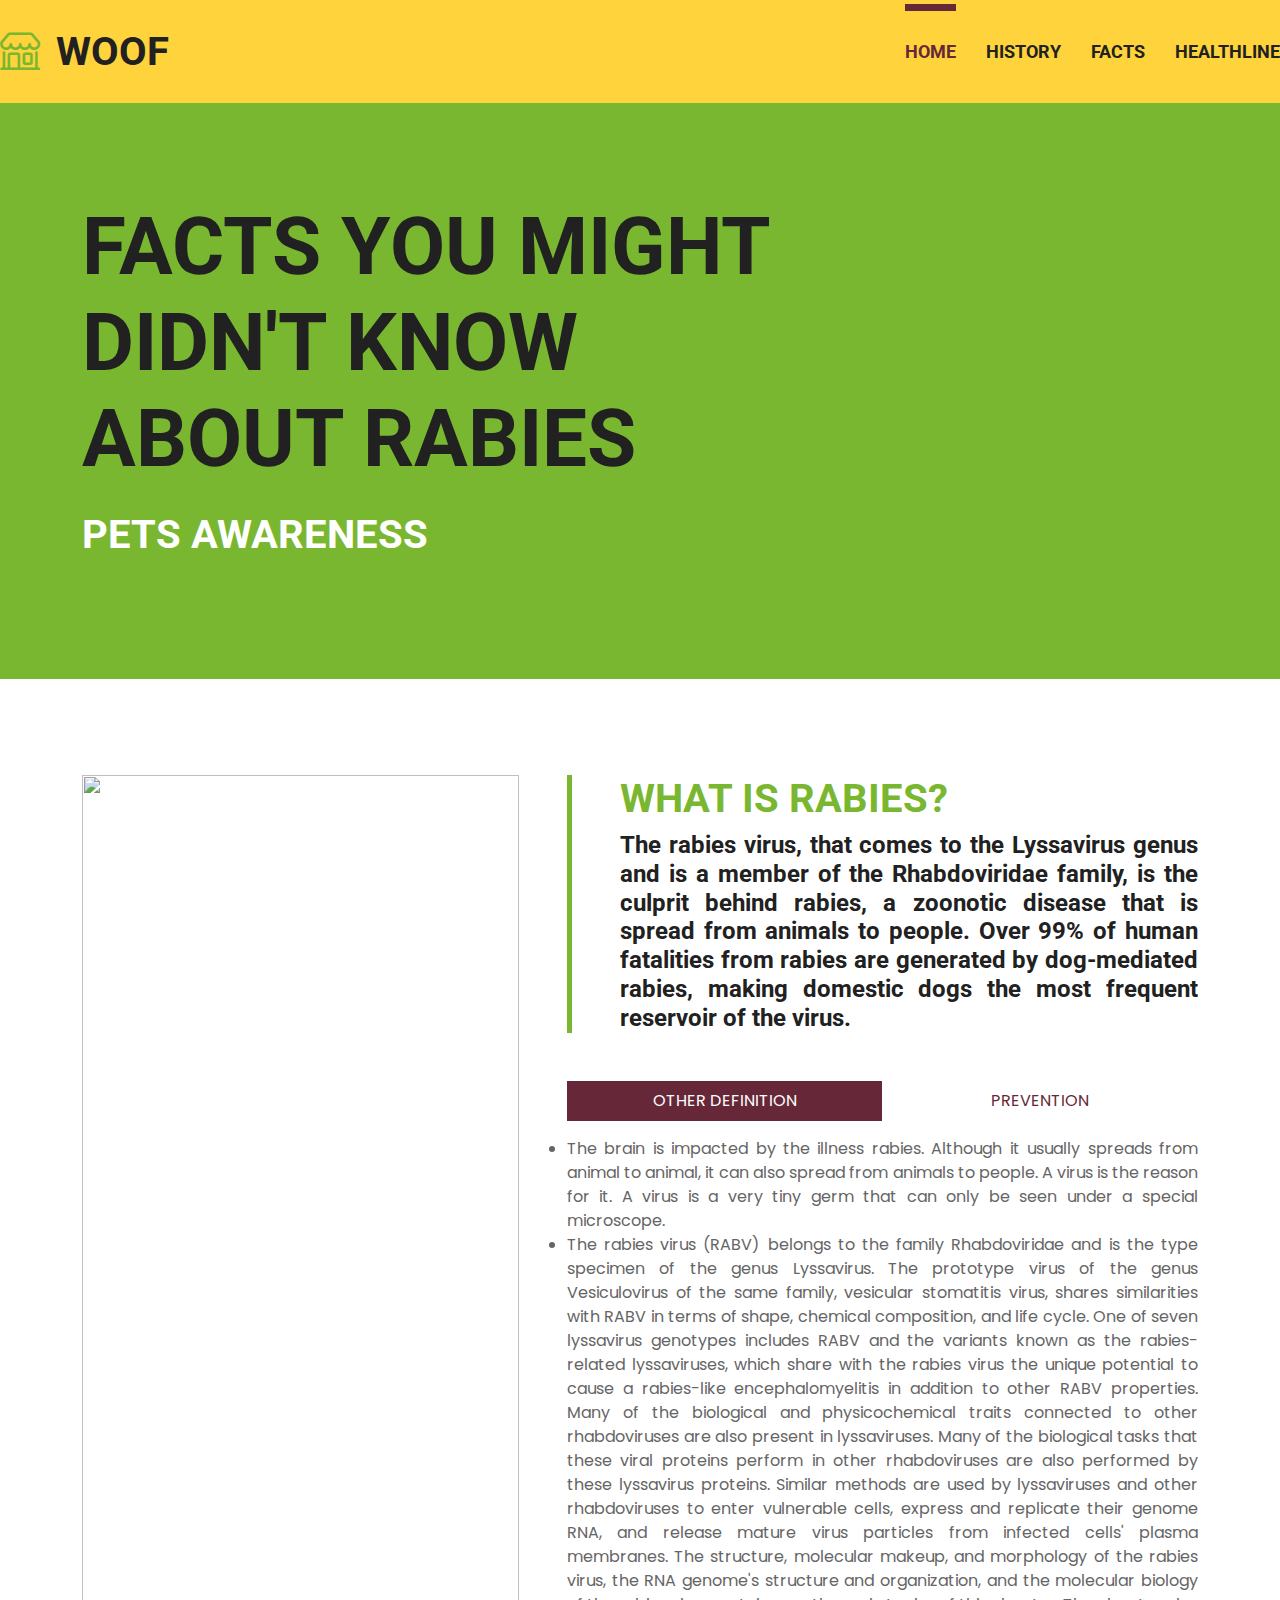
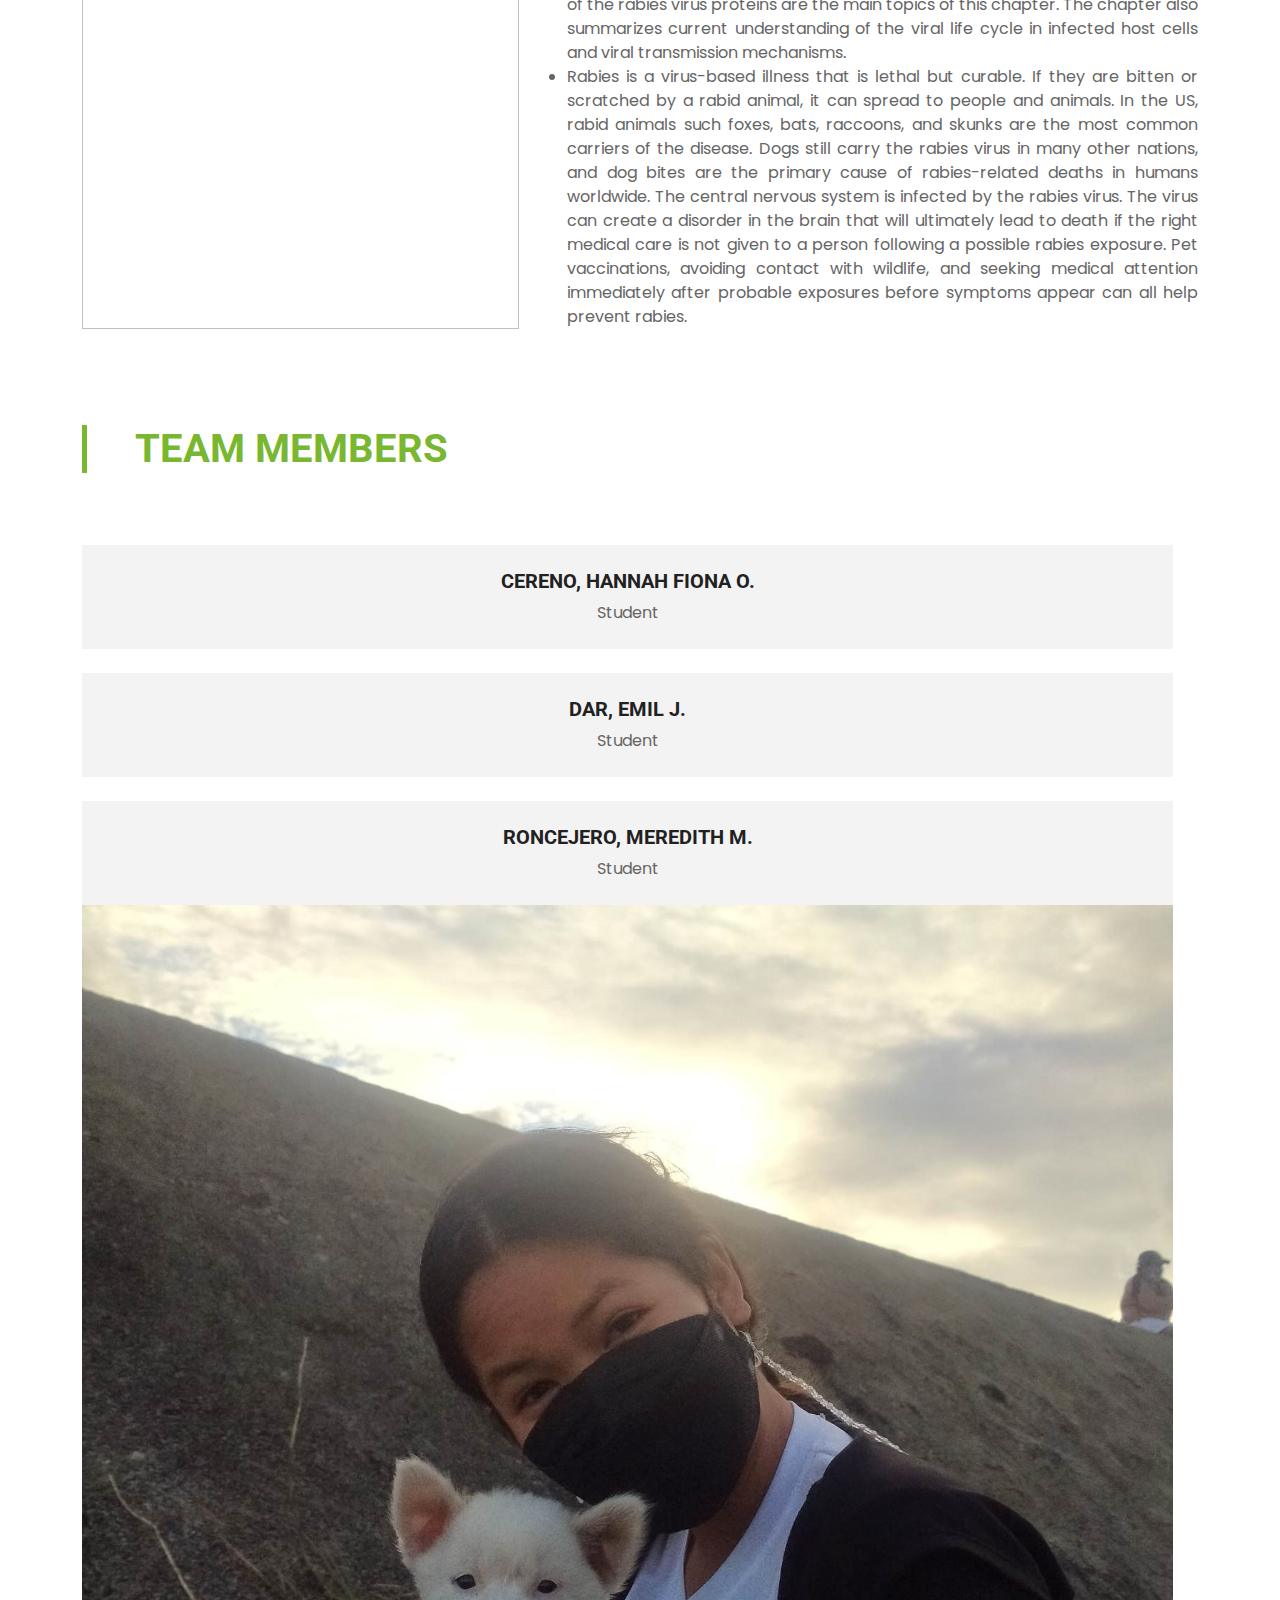
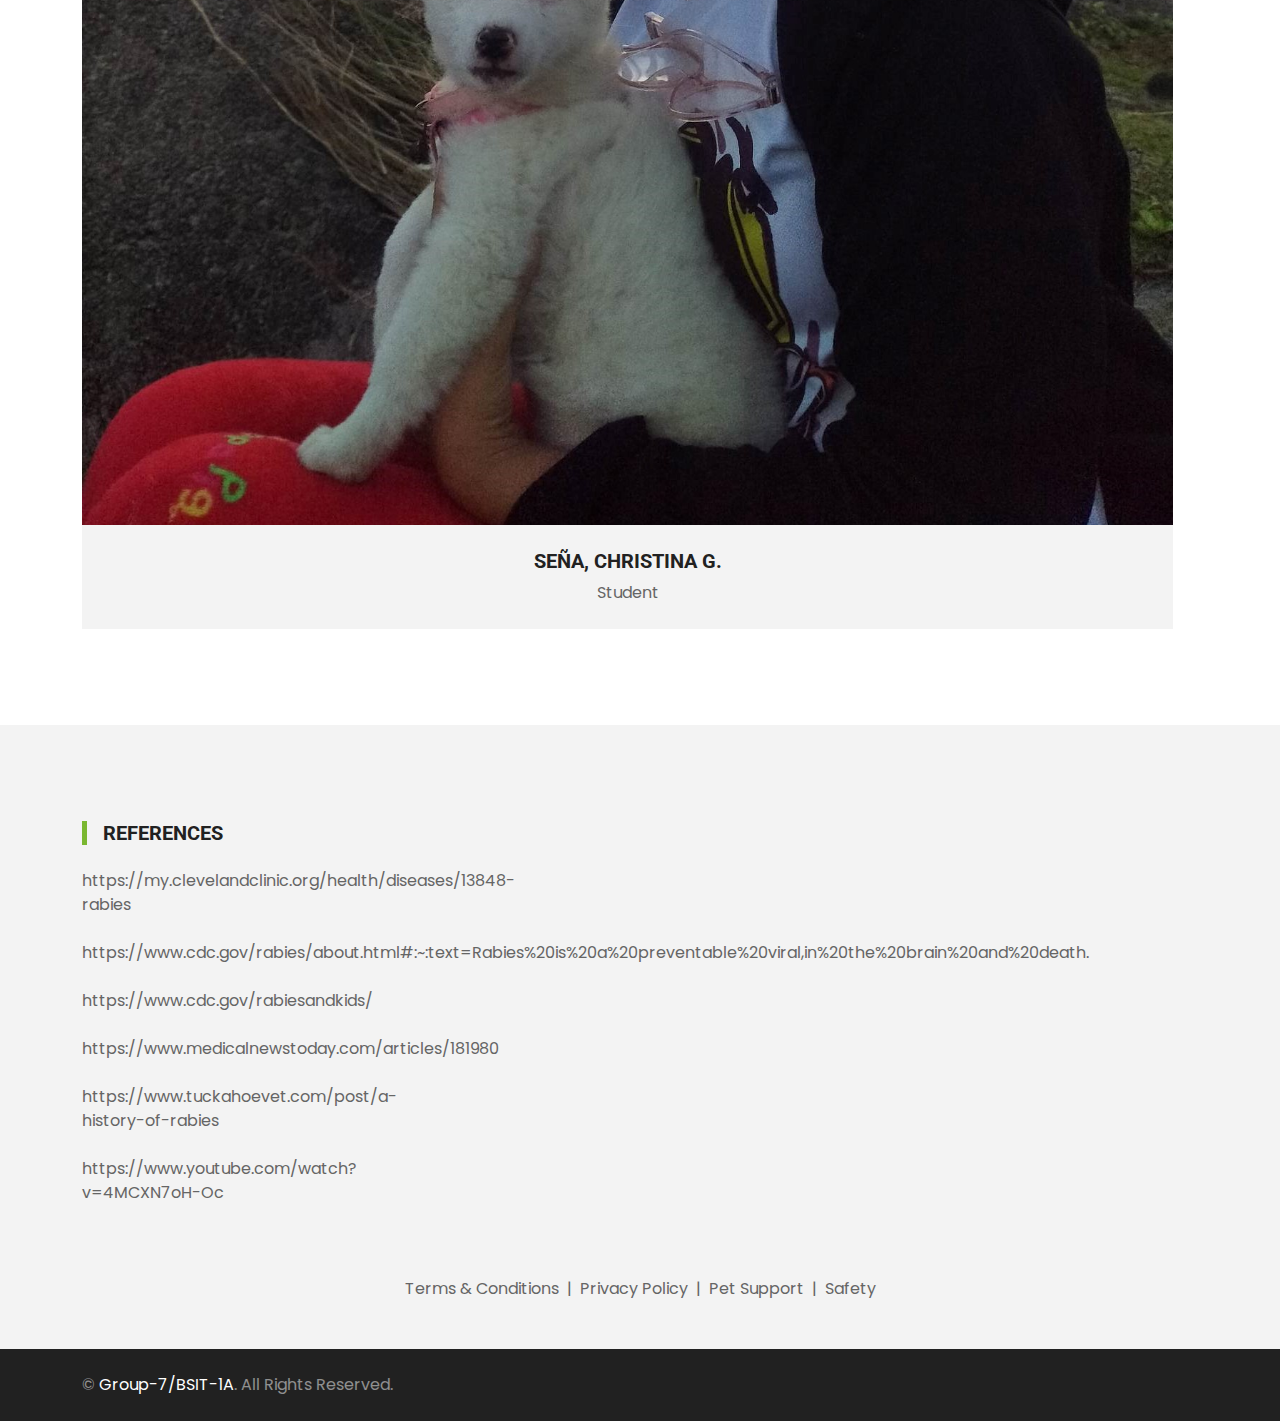
==== commit 9bc1195d: "Add files via upload" ====
--- a/index.html
+++ b/index.html
@@ -30,23 +30,23 @@
 </head>
 <body>
     <!-- Navbar Start -->
-    <nav class="navbar navbar-expand-lg bg-green navbar-light shadow-sm py-3 py-lg-0 px-3 px-lg-0 mb-5">
-        <a href="index.html" class="navbar-brand ms-lg-5">
-            <h1 class="m-0 text-uppercase text-dark"><i class="bi bi-shop fs-1 text-primary me-3"></i>WOOF</h1>
-        </a>
-        <button class="navbar-toggler" type="button" data-bs-toggle="collapse" data-bs-target="#navbarCollapse">
-            <span class="navbar-toggler-icon"></span>
-        </button>
-        <div class="collapse navbar-collapse" id="navbarCollapse">
-            <div class="navbar-nav ms-auto py-0">
-                <a href="index.html" class="nav-item nav-link active">Home</a>
-                <a href="history.html" class="nav-item nav-link">History</a>
-                <a href="facts.html" class="nav-item nav-link">Facts</a>
-                <a href="healthline.html" class="nav-item nav-link">Healthline</a>
-                <div class="nav-item dropdown"></div>
-            </div>
-        </div>
-    </nav>
+        <nav class="navbar navbar-expand-lg bg-secondary navbar-light">
+            <a href="index.html" class="navbar-brand">
+                <h1 class="m-0 text-uppercase text-dark"><i class="bi bi-shop fs-1 text-primary me-3"></i>WOOF</h1>
+            </a>
+            <button class="navbar-toggler" type="button" data-bs-toggle="collapse" data-bs-target="#navbarCollapse">
+                <span class="navbar-toggler-icon"></span>
+            </button>
+            <div class="collapse navbar-collapse" id="navbarCollapse">
+                <div class="navbar-nav ms-auto py-0">
+                    <a href="index.html" class="nav-item nav-link active">Home</a>
+                    <a href="history.html" class="nav-item nav-link">History</a>
+                    <a href="facts.html" class="nav-item nav-link">Facts</a>
+                    <a href="healthline.html" class="nav-item nav-link">Healthline</a>
+                    <div class="nav-item dropdown"></div>
+                </div>
+            </div>
+        </nav>
     <!-- Navbar End -->
 
     <!-- Hero Start -->
